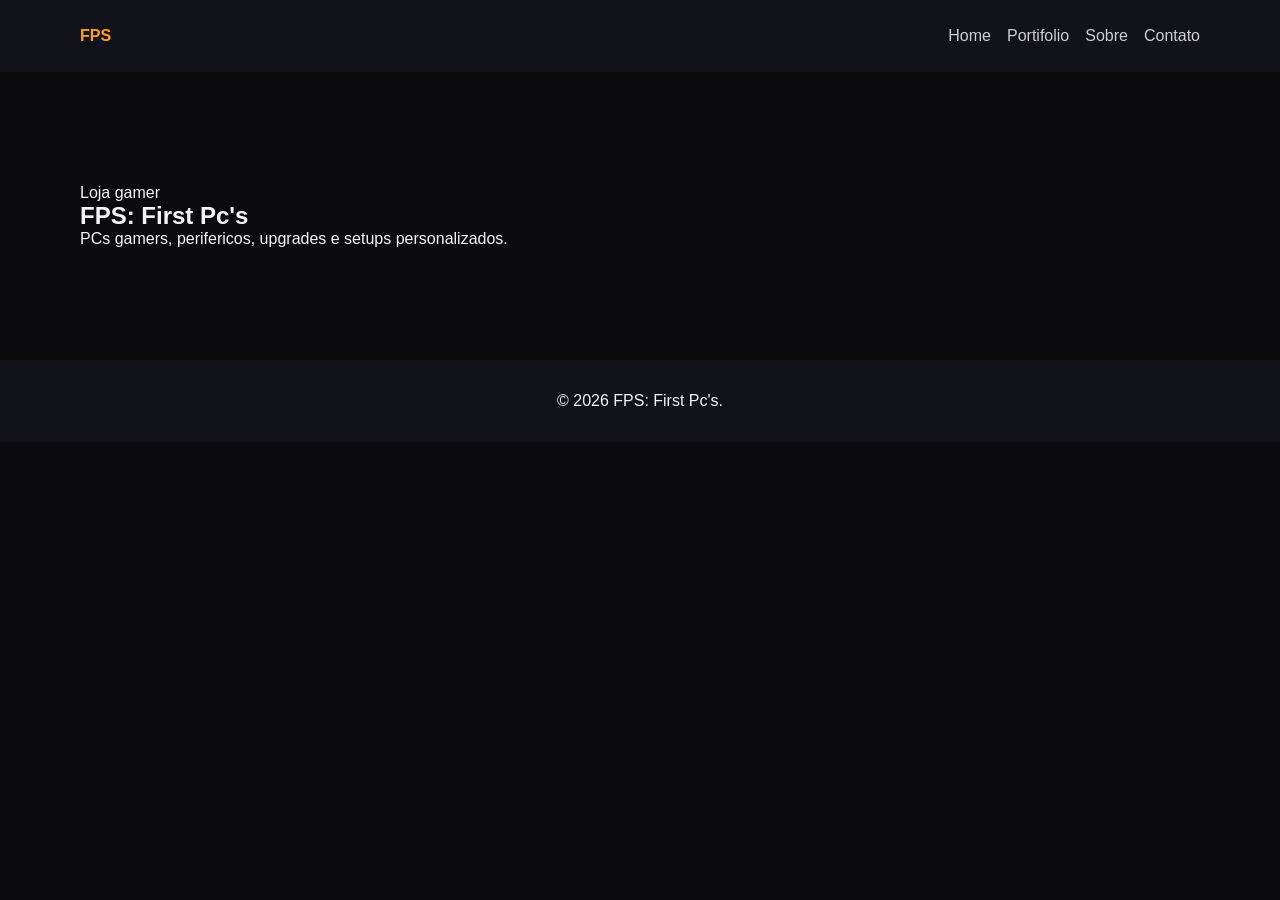
==== index.html @ d42c1d63 "feat: criar estrutura inicial do projeto" ====
<!DOCTYPE html>
<html lang="pt-BR">
<head>
  <meta charset="UTF-8">
  <meta name="viewport" content="width=device-width, initial-scale=1.0">
  <title>FPS: First Pc's | Loja Gamer</title>
  <link rel="stylesheet" href="src/css/estilo.css">
</head>
<body>
  <header class="site-header">
    <nav class="navbar" aria-label="Navegacao principal">
      <a class="brand" href="index.html">FPS</a>
      <button class="menu-toggle" type="button" aria-label="Abrir menu" aria-expanded="false">Menu</button>
      <ul class="nav-links">
        <li><a href="index.html">Home</a></li>
        <li><a href="pages/portifolio.html">Portifolio</a></li>
        <li><a href="pages/sobre.html">Sobre</a></li>
        <li><a href="pages/contato.html">Contato</a></li>
      </ul>
    </nav>
  </header>

  <main>
    <section class="hero">
      <div class="container">
        <p class="eyebrow">Loja gamer</p>
        <h1>FPS: First Pc's</h1>
        <p>PCs gamers, perifericos, upgrades e setups personalizados.</p>
      </div>
    </section>
  </main>

  <footer class="site-footer">
    <p>&copy; <span data-current-year></span> FPS: First Pc's.</p>
  </footer>

  <script src="src/js/script.js"></script>
</body>
</html>
---- src/css/estilo.css ----
:root {
  --color-bg: #0b0b0f;
  --color-panel: #12121a;
  --color-orange: #ff7a00;
  --color-orange-light: #ff9f1c;
  --color-text: #f5f5f5;
  --color-muted: #cfcfcf;
}

* {
  box-sizing: border-box;
  margin: 0;
  padding: 0;
}

body {
  background: var(--color-bg);
  color: var(--color-text);
  font-family: Arial, sans-serif;
}

a {
  color: inherit;
}

.container {
  width: min(1120px, 92%);
  margin: 0 auto;
}

.site-header,
.site-footer {
  background: var(--color-panel);
}

.navbar {
  align-items: center;
  display: flex;
  justify-content: space-between;
  margin: 0 auto;
  min-height: 72px;
  width: min(1120px, 92%);
}

.brand {
  color: var(--color-orange-light);
  font-weight: 800;
  text-decoration: none;
}

.nav-links {
  display: flex;
  gap: 1rem;
  list-style: none;
}

.nav-links a {
  color: var(--color-muted);
  text-decoration: none;
}

.menu-toggle {
  display: none;
}

.hero,
.page-shell {
  padding: 7rem 0;
}

.site-footer {
  padding: 2rem;
  text-align: center;
}
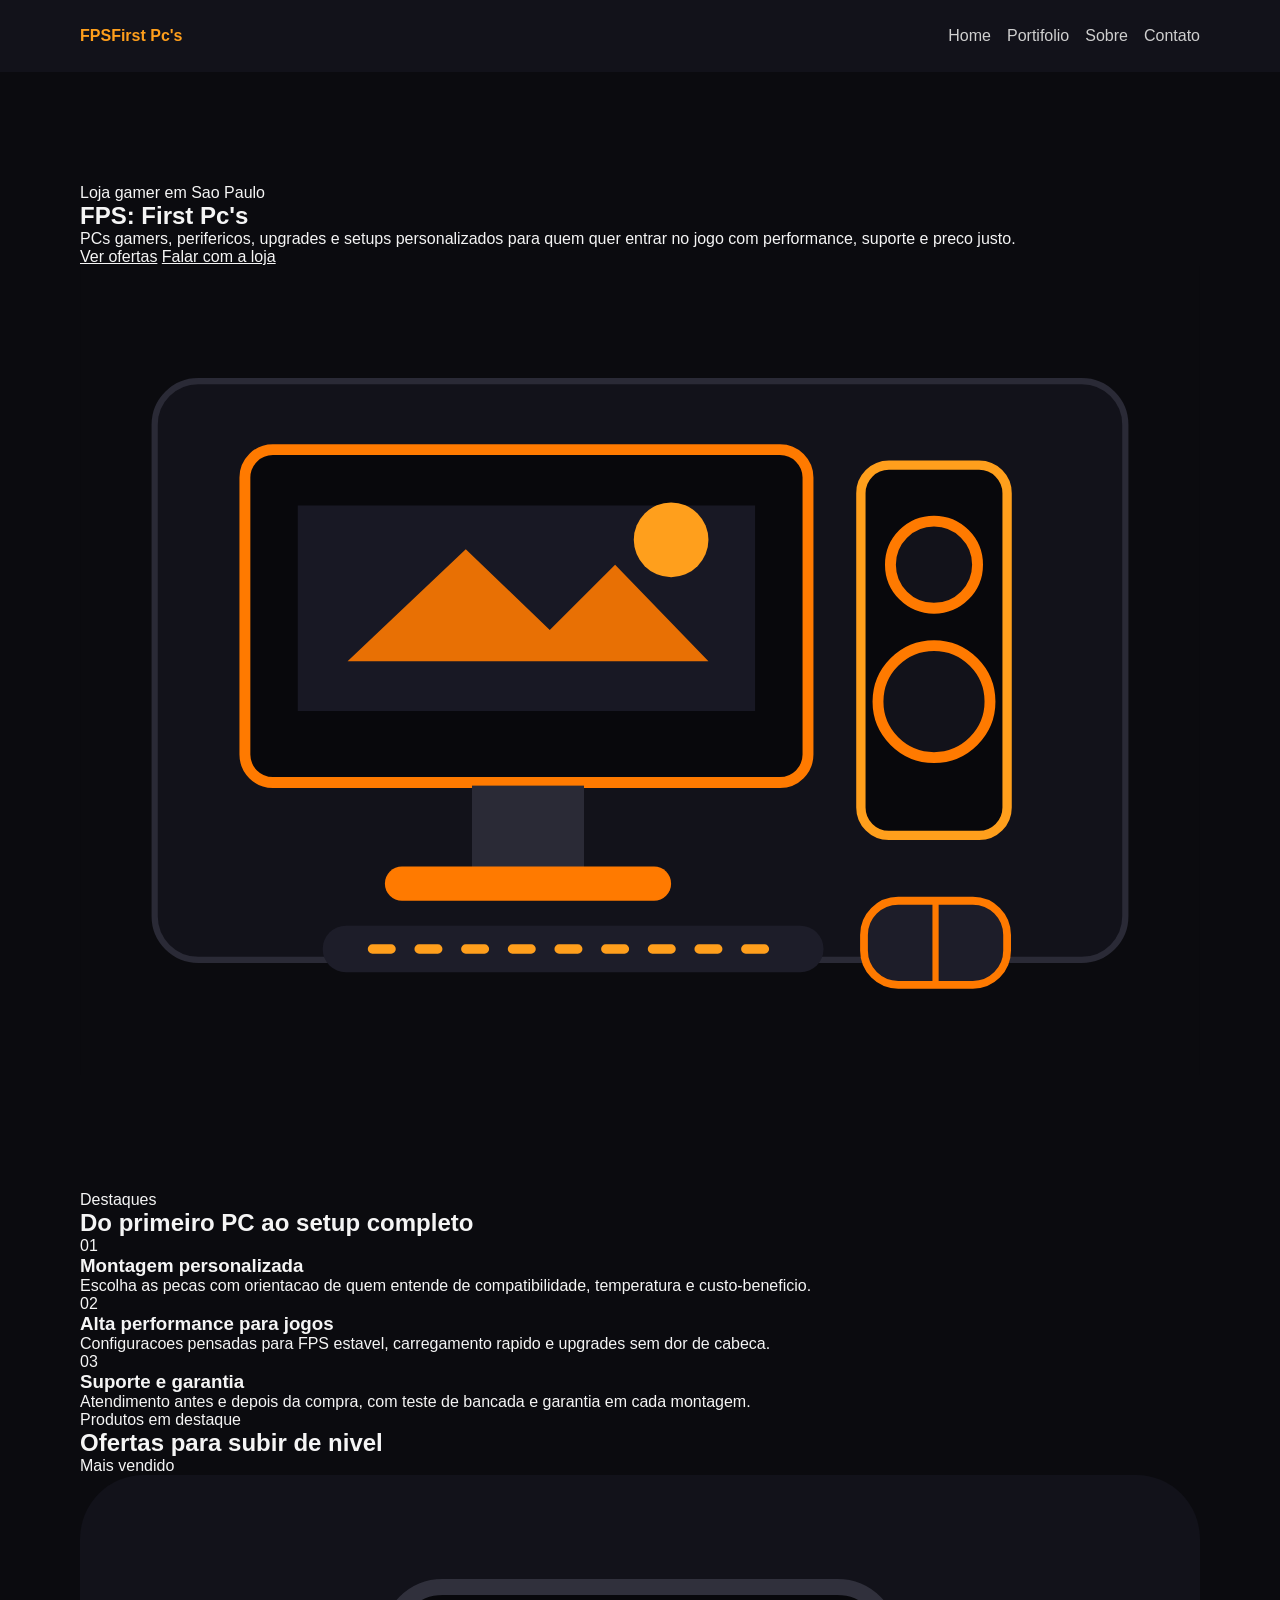
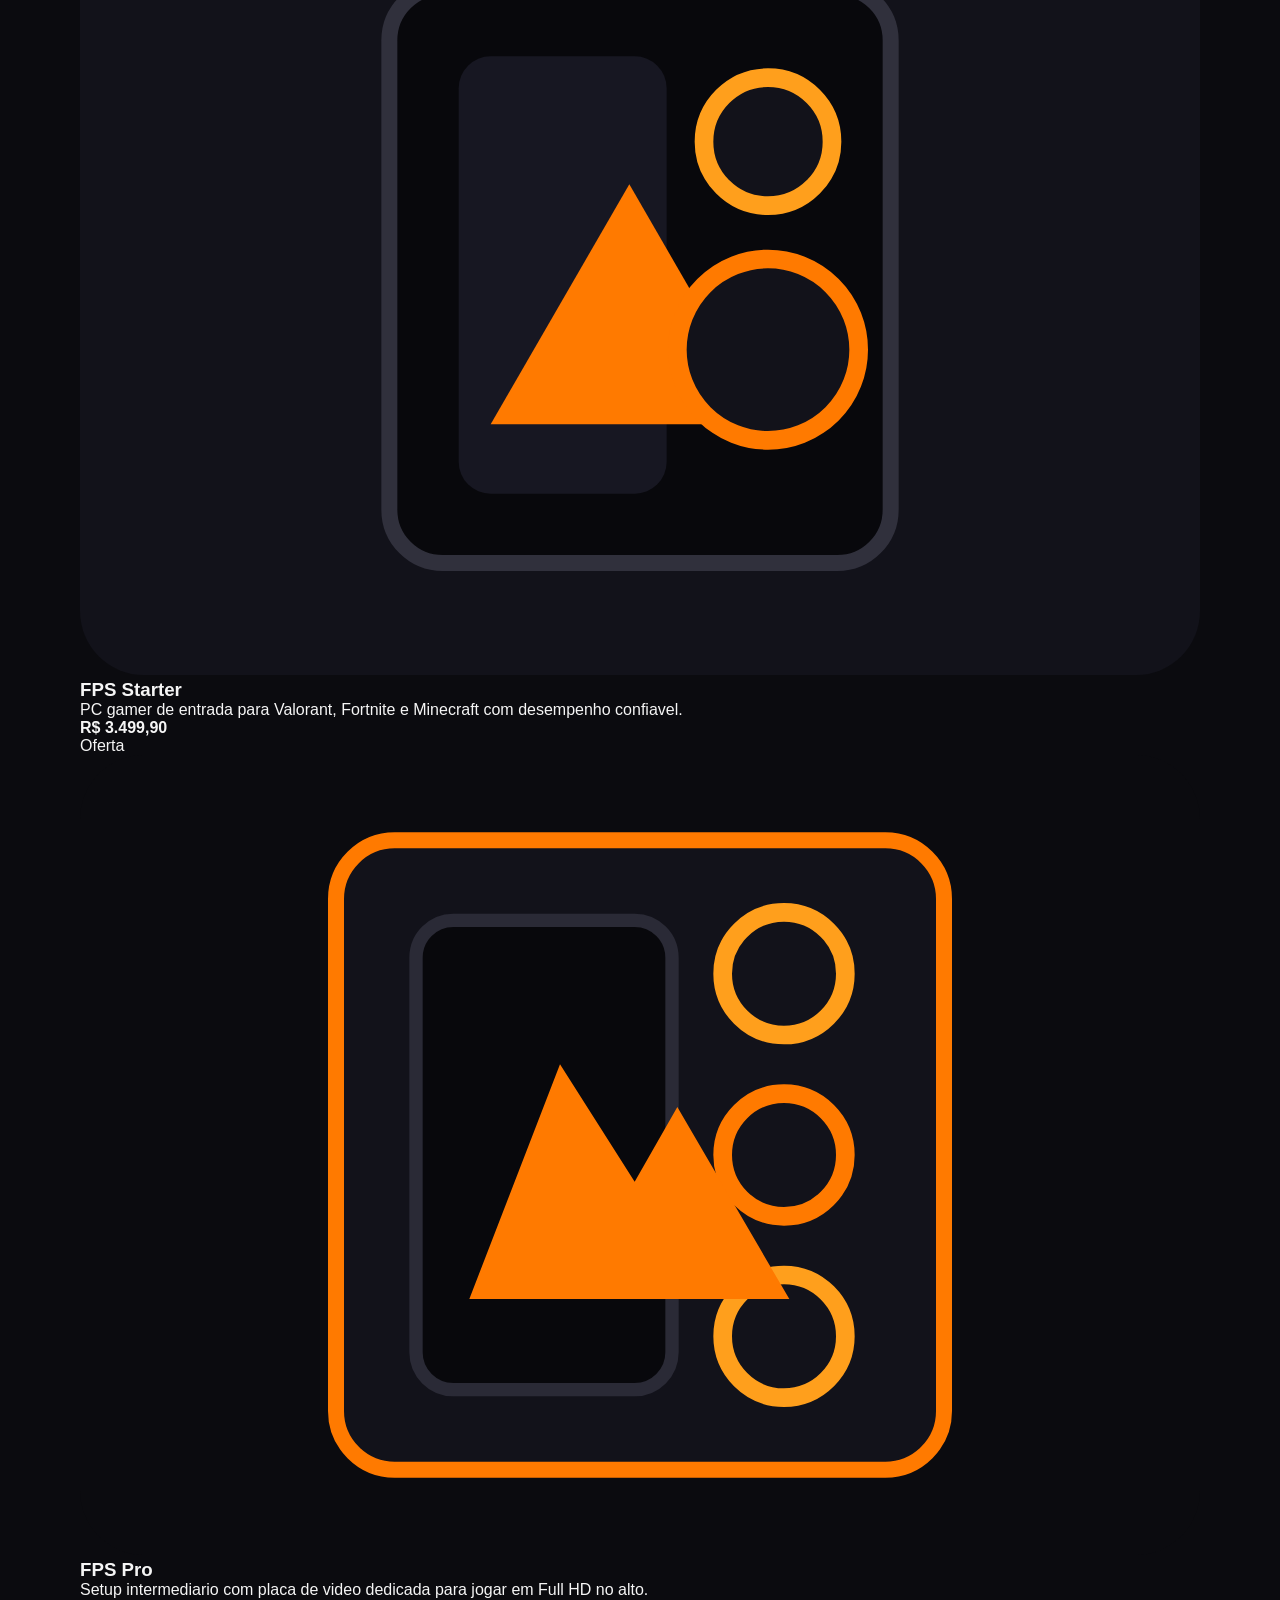
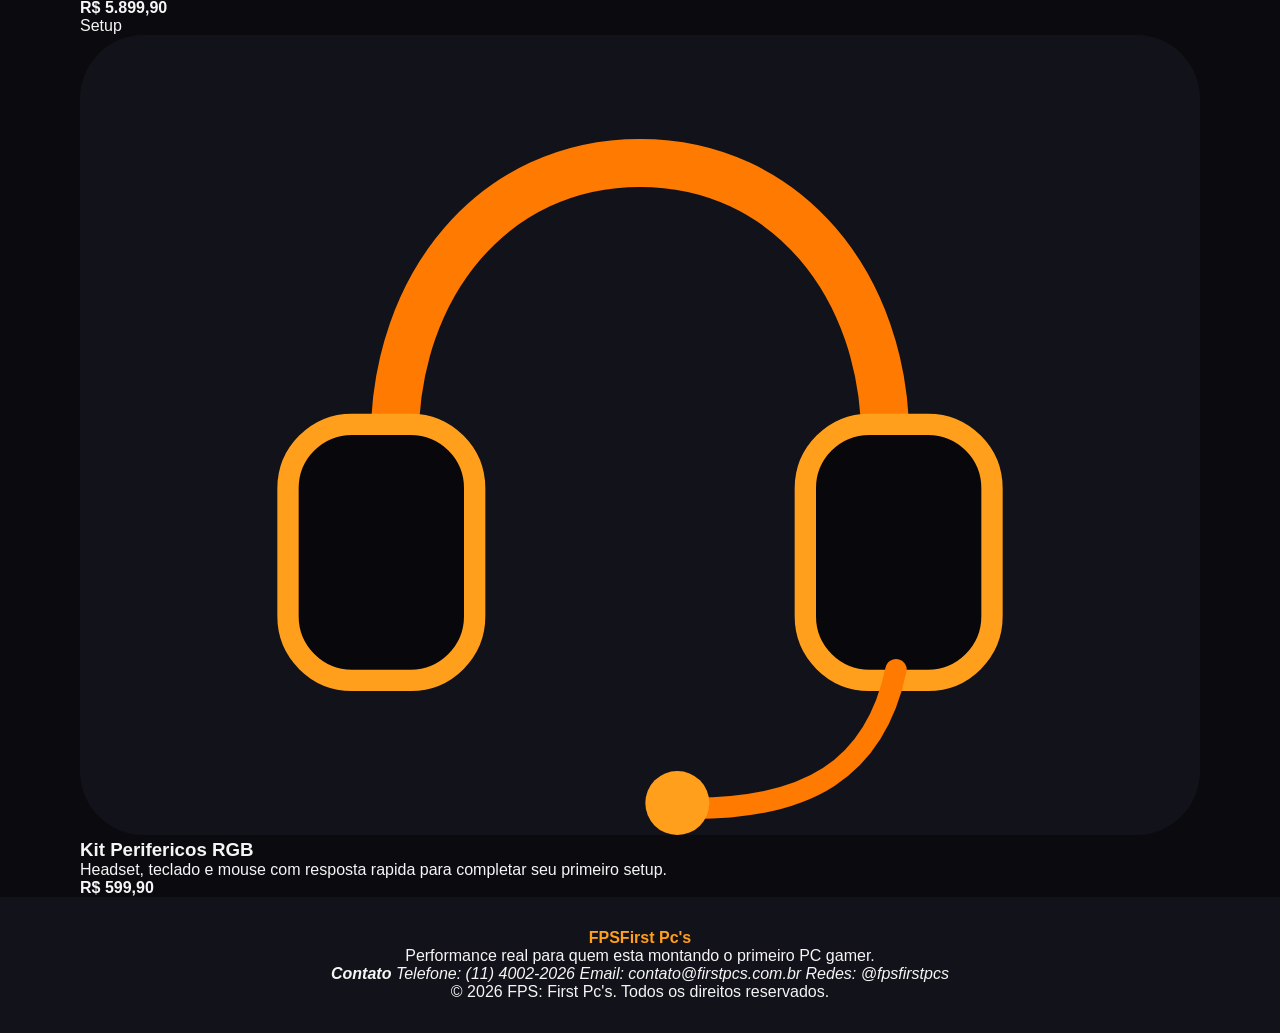
==== commit d8f4701c: "feat: desenvolver página home da loja gamer" ====
--- a/index.html
+++ b/index.html
@@ -9,7 +9,7 @@
 <body>
   <header class="site-header">
     <nav class="navbar" aria-label="Navegacao principal">
-      <a class="brand" href="index.html">FPS</a>
+      <a class="brand" href="index.html">FPS<span>First Pc's</span></a>
       <button class="menu-toggle" type="button" aria-label="Abrir menu" aria-expanded="false">Menu</button>
       <ul class="nav-links">
         <li><a href="index.html">Home</a></li>
@@ -21,17 +21,104 @@
   </header>
 
   <main>
-    <section class="hero">
+    <section class="hero" id="home">
+      <div class="container hero-grid">
+        <div class="hero-content">
+          <p class="eyebrow">Loja gamer em Sao Paulo</p>
+          <h1>FPS: First Pc's</h1>
+          <p class="hero-text">
+            PCs gamers, perifericos, upgrades e setups personalizados para quem quer entrar no jogo com performance, suporte e preco justo.
+          </p>
+          <div class="hero-actions" aria-label="Acoes principais">
+            <a class="btn btn-primary" href="pages/portifolio.html">Ver ofertas</a>
+            <a class="btn btn-secondary" href="pages/contato.html">Falar com a loja</a>
+          </div>
+        </div>
+        <div class="hero-showcase" aria-label="Setup gamer em destaque">
+          <img src="src/assets/img/setup-gamer.svg" alt="Setup gamer com computador, monitor e teclado iluminados">
+        </div>
+      </div>
+    </section>
+
+    <section class="section">
       <div class="container">
-        <p class="eyebrow">Loja gamer</p>
-        <h1>FPS: First Pc's</h1>
-        <p>PCs gamers, perifericos, upgrades e setups personalizados.</p>
+        <div class="section-heading">
+          <p class="eyebrow">Destaques</p>
+          <h2>Do primeiro PC ao setup completo</h2>
+        </div>
+        <div class="benefit-grid">
+          <article class="info-card">
+            <span class="card-icon">01</span>
+            <h3>Montagem personalizada</h3>
+            <p>Escolha as pecas com orientacao de quem entende de compatibilidade, temperatura e custo-beneficio.</p>
+          </article>
+          <article class="info-card">
+            <span class="card-icon">02</span>
+            <h3>Alta performance para jogos</h3>
+            <p>Configuracoes pensadas para FPS estavel, carregamento rapido e upgrades sem dor de cabeca.</p>
+          </article>
+          <article class="info-card">
+            <span class="card-icon">03</span>
+            <h3>Suporte e garantia</h3>
+            <p>Atendimento antes e depois da compra, com teste de bancada e garantia em cada montagem.</p>
+          </article>
+        </div>
+      </div>
+    </section>
+
+    <section class="section section-dark" id="ofertas">
+      <div class="container">
+        <div class="section-heading">
+          <p class="eyebrow">Produtos em destaque</p>
+          <h2>Ofertas para subir de nivel</h2>
+        </div>
+        <div class="product-grid featured-products">
+          <article class="product-card">
+            <span class="tag">Mais vendido</span>
+            <img src="src/assets/img/pc-starter.svg" alt="PC gamer de entrada FPS Starter">
+            <div class="product-body">
+              <h3>FPS Starter</h3>
+              <p>PC gamer de entrada para Valorant, Fortnite e Minecraft com desempenho confiavel.</p>
+              <strong>R$ 3.499,90</strong>
+            </div>
+          </article>
+          <article class="product-card">
+            <span class="tag tag-hot">Oferta</span>
+            <img src="src/assets/img/pc-pro.svg" alt="PC gamer intermediario FPS Pro">
+            <div class="product-body">
+              <h3>FPS Pro</h3>
+              <p>Setup intermediario com placa de video dedicada para jogar em Full HD no alto.</p>
+              <strong>R$ 5.899,90</strong>
+            </div>
+          </article>
+          <article class="product-card">
+            <span class="tag">Setup</span>
+            <img src="src/assets/img/headset-rgb.svg" alt="Headset gamer RGB">
+            <div class="product-body">
+              <h3>Kit Perifericos RGB</h3>
+              <p>Headset, teclado e mouse com resposta rapida para completar seu primeiro setup.</p>
+              <strong>R$ 599,90</strong>
+            </div>
+          </article>
+        </div>
       </div>
     </section>
   </main>
 
   <footer class="site-footer">
-    <p>&copy; <span data-current-year></span> FPS: First Pc's.</p>
+    <div class="container footer-grid">
+      <div>
+        <a class="brand footer-brand" href="index.html">FPS<span>First Pc's</span></a>
+        <p>Performance real para quem esta montando o primeiro PC gamer.</p>
+      </div>
+      <address>
+        <strong>Contato</strong>
+        <span>Telefone: (11) 4002-2026</span>
+        <span>Email: contato@firstpcs.com.br</span>
+        <span>Redes: @fpsfirstpcs</span>
+      </address>
+    </div>
+    <p class="copyright">&copy; <span data-current-year></span> FPS: First Pc's. Todos os direitos reservados.</p>
   </footer>
 
   <script src="src/js/script.js"></script>
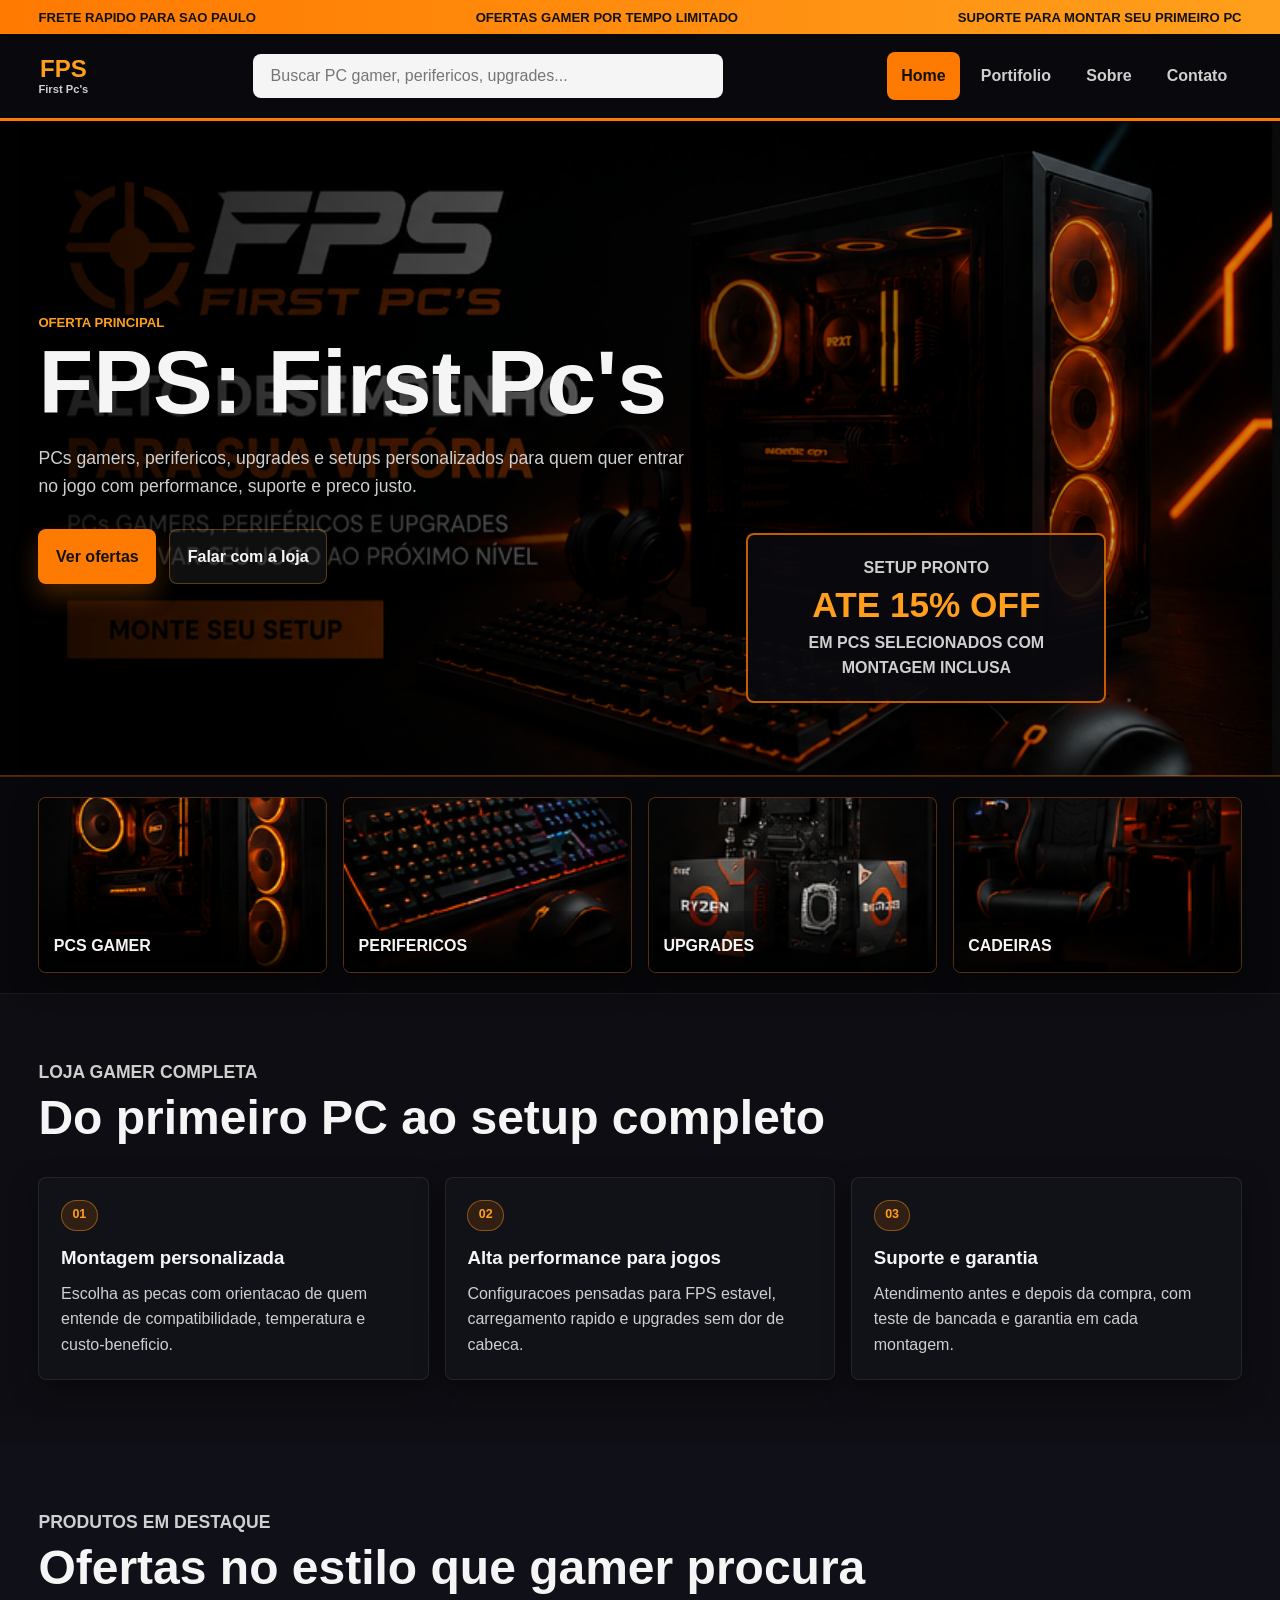
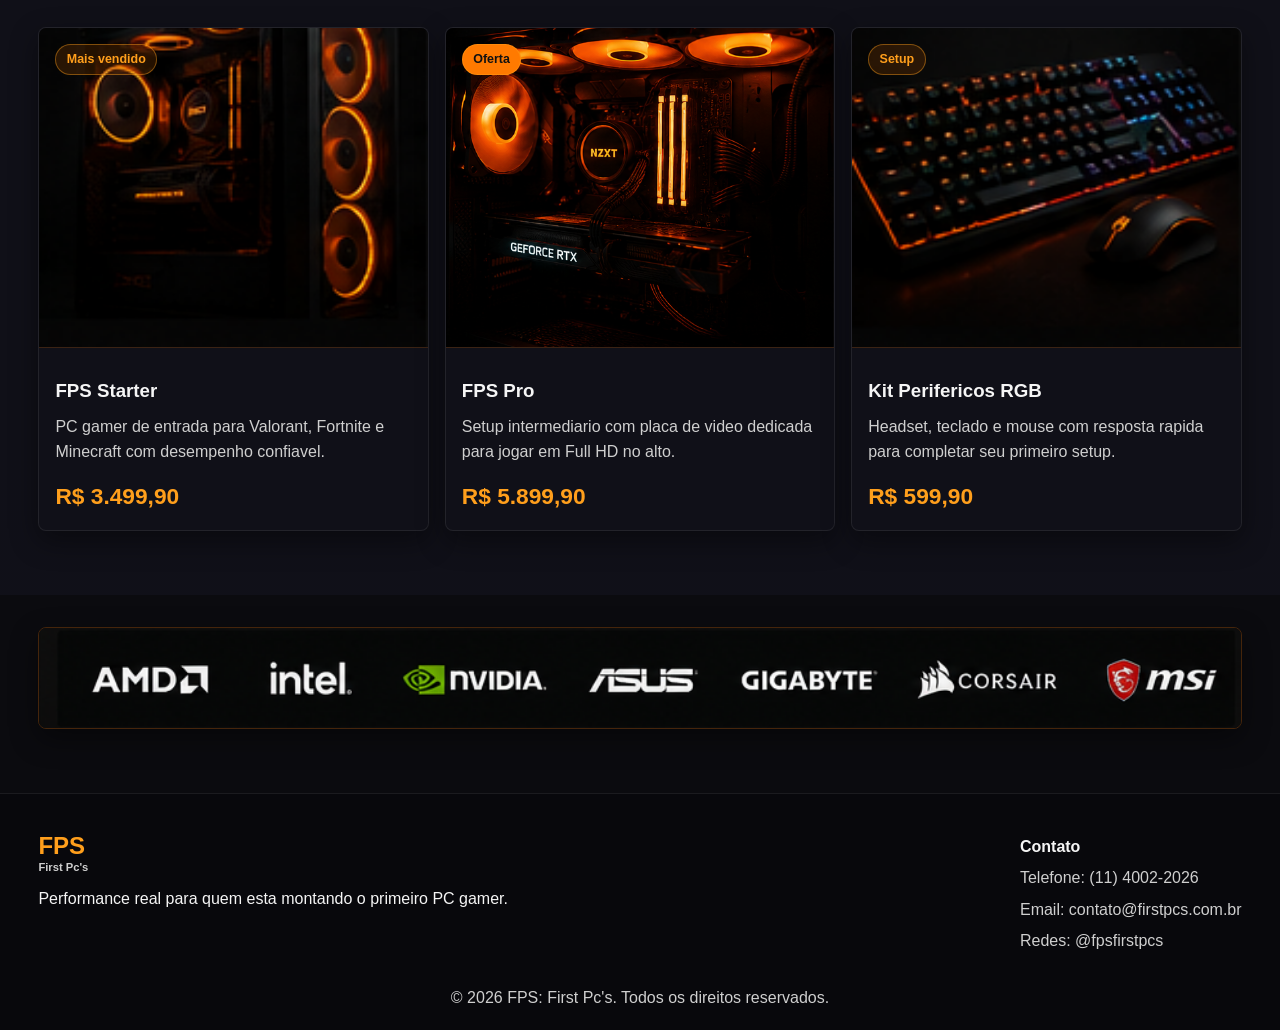
==== commit 87d18131: "style: aproxima visual da loja gamer pichau" ====
--- a/index.html
+++ b/index.html
@@ -8,8 +8,19 @@
 </head>
 <body>
   <header class="site-header">
+    <div class="top-strip">
+      <div class="container top-strip-inner">
+        <span>Frete rapido para Sao Paulo</span>
+        <span>Ofertas gamer por tempo limitado</span>
+        <span>Suporte para montar seu primeiro PC</span>
+      </div>
+    </div>
     <nav class="navbar" aria-label="Navegacao principal">
       <a class="brand" href="index.html">FPS<span>First Pc's</span></a>
+      <form class="search-box" role="search">
+        <label class="sr-only" for="siteSearch">Buscar produtos</label>
+        <input id="siteSearch" type="search" placeholder="Buscar PC gamer, perifericos, upgrades...">
+      </form>
       <button class="menu-toggle" type="button" aria-label="Abrir menu" aria-expanded="false">Menu</button>
       <ul class="nav-links">
         <li><a href="index.html">Home</a></li>
@@ -21,10 +32,10 @@
   </header>
 
   <main>
-    <section class="hero" id="home">
+    <section class="hero commerce-hero" id="home">
       <div class="container hero-grid">
         <div class="hero-content">
-          <p class="eyebrow">Loja gamer em Sao Paulo</p>
+          <p class="eyebrow">Oferta principal</p>
           <h1>FPS: First Pc's</h1>
           <p class="hero-text">
             PCs gamers, perifericos, upgrades e setups personalizados para quem quer entrar no jogo com performance, suporte e preco justo.
@@ -34,16 +45,39 @@
             <a class="btn btn-secondary" href="pages/contato.html">Falar com a loja</a>
           </div>
         </div>
-        <div class="hero-showcase" aria-label="Setup gamer em destaque">
-          <img src="src/assets/img/setup-gamer.svg" alt="Setup gamer com computador, monitor e teclado iluminados">
+        <div class="deal-card" aria-label="Resumo da oferta gamer">
+          <span class="deal-kicker">Setup pronto</span>
+          <strong>ate 15% OFF</strong>
+          <p>em PCs selecionados com montagem inclusa</p>
         </div>
+      </div>
+    </section>
+
+    <section class="category-band">
+      <div class="container category-grid">
+        <article class="category-tile">
+          <img src="src/assets/img/05_card_pc_gamer.png" alt="PC gamer em promocao">
+          <span>PCs Gamer</span>
+        </article>
+        <article class="category-tile">
+          <img src="src/assets/img/06_card_perifericos.png" alt="Perifericos gamer">
+          <span>Perifericos</span>
+        </article>
+        <article class="category-tile">
+          <img src="src/assets/img/07_card_upgrades.png" alt="Upgrade de pecas gamer">
+          <span>Upgrades</span>
+        </article>
+        <article class="category-tile">
+          <img src="src/assets/img/08_card_cadeiras.png" alt="Cadeiras gamer">
+          <span>Cadeiras</span>
+        </article>
       </div>
     </section>
 
     <section class="section">
       <div class="container">
         <div class="section-heading">
-          <p class="eyebrow">Destaques</p>
+          <p class="eyebrow">Loja gamer completa</p>
           <h2>Do primeiro PC ao setup completo</h2>
         </div>
         <div class="benefit-grid">
@@ -70,12 +104,12 @@
       <div class="container">
         <div class="section-heading">
           <p class="eyebrow">Produtos em destaque</p>
-          <h2>Ofertas para subir de nivel</h2>
+          <h2>Ofertas no estilo que gamer procura</h2>
         </div>
         <div class="product-grid featured-products">
           <article class="product-card">
             <span class="tag">Mais vendido</span>
-            <img src="src/assets/img/pc-starter.svg" alt="PC gamer de entrada FPS Starter">
+            <img src="src/assets/img/05_card_pc_gamer.png" alt="PC gamer de entrada FPS Starter">
             <div class="product-body">
               <h3>FPS Starter</h3>
               <p>PC gamer de entrada para Valorant, Fortnite e Minecraft com desempenho confiavel.</p>
@@ -84,7 +118,7 @@
           </article>
           <article class="product-card">
             <span class="tag tag-hot">Oferta</span>
-            <img src="src/assets/img/pc-pro.svg" alt="PC gamer intermediario FPS Pro">
+            <img src="src/assets/img/10_closeup_pc_rtx.png" alt="PC gamer intermediario FPS Pro">
             <div class="product-body">
               <h3>FPS Pro</h3>
               <p>Setup intermediario com placa de video dedicada para jogar em Full HD no alto.</p>
@@ -93,7 +127,7 @@
           </article>
           <article class="product-card">
             <span class="tag">Setup</span>
-            <img src="src/assets/img/headset-rgb.svg" alt="Headset gamer RGB">
+            <img src="src/assets/img/06_card_perifericos.png" alt="Kit de perifericos RGB">
             <div class="product-body">
               <h3>Kit Perifericos RGB</h3>
               <p>Headset, teclado e mouse com resposta rapida para completar seu primeiro setup.</p>
@@ -101,6 +135,12 @@
             </div>
           </article>
         </div>
+      </div>
+    </section>
+
+    <section class="brand-strip-section">
+      <div class="container">
+        <img src="src/assets/img/11_barra_marcas.png" alt="Marcas gamer parceiras da FPS First Pc's">
       </div>
     </section>
   </main>
--- a/src/css/estilo.css
+++ b/src/css/estilo.css
@@ -1,10 +1,19 @@
 :root {
   --color-bg: #0b0b0f;
   --color-panel: #12121a;
+  --color-panel-soft: #181823;
+  --color-line: #2a2a36;
   --color-orange: #ff7a00;
   --color-orange-light: #ff9f1c;
   --color-text: #f5f5f5;
   --color-muted: #cfcfcf;
+  --color-danger: #ff4d4d;
+  --color-success: #41d37e;
+  --shadow-card: 0 18px 42px rgba(0, 0, 0, .34);
+  --shadow-store: 0 10px 28px rgba(0, 0, 0, .42);
+  --radius: 8px;
+  --radius-large: 18px;
+  --transition: 180ms ease;
 }
 
 * {
@@ -13,62 +22,742 @@
   padding: 0;
 }
 
+html {
+  scroll-behavior: smooth;
+}
+
 body {
-  background: var(--color-bg);
+  background:
+    radial-gradient(circle at 85% 15%, rgba(255, 122, 0, .12), transparent 28rem),
+    linear-gradient(180deg, #0b0b0f 0%, #101018 100%);
   color: var(--color-text);
-  font-family: Arial, sans-serif;
+  font-family: Arial, Helvetica, sans-serif;
+  line-height: 1.6;
+  min-height: 100vh;
+}
+
+img {
+  display: block;
+  max-width: 100%;
 }
 
 a {
   color: inherit;
 }
 
+button,
+input,
+textarea,
+select {
+  font: inherit;
+}
+
 .container {
-  width: min(1120px, 92%);
   margin: 0 auto;
-}
-
-.site-header,
-.site-footer {
-  background: var(--color-panel);
+  width: min(1240px, 94%);
+}
+
+.site-header {
+  background: #09090d;
+  border-bottom: 3px solid var(--color-orange);
+  position: sticky;
+  top: 0;
+  z-index: 20;
+}
+
+.top-strip {
+  background: linear-gradient(90deg, #ff7a00, #ff9f1c);
+  color: #111;
+  font-size: .82rem;
+  font-weight: 900;
+  text-transform: uppercase;
+}
+
+.top-strip-inner {
+  align-items: center;
+  display: flex;
+  gap: 1rem;
+  justify-content: space-between;
+  min-height: 34px;
 }
 
 .navbar {
   align-items: center;
   display: flex;
+  gap: 1rem;
   justify-content: space-between;
   margin: 0 auto;
-  min-height: 72px;
-  width: min(1120px, 92%);
+  min-height: 84px;
+  width: min(1240px, 94%);
 }
 
 .brand {
+  align-items: center;
   color: var(--color-orange-light);
+  display: inline-flex;
+  flex-direction: column;
+  font-size: 1.5rem;
+  font-weight: 900;
+  line-height: 1;
+  text-decoration: none;
+  text-transform: uppercase;
+}
+
+.brand span {
+  color: var(--color-muted);
+  font-size: .7rem;
+  font-weight: 700;
+  letter-spacing: 0;
+  margin-top: .22rem;
+  text-transform: none;
+}
+
+.search-box {
+  flex: 1;
+  max-width: 470px;
+}
+
+.search-box input {
+  background: #f5f5f5;
+  border: 2px solid transparent;
+  border-radius: var(--radius);
+  color: #111;
+  min-height: 44px;
+  outline: none;
+  padding: 0 1rem;
+  width: 100%;
+}
+
+.search-box input:focus {
+  border-color: var(--color-orange-light);
+  box-shadow: 0 0 0 3px rgba(255, 122, 0, .24);
+}
+
+.sr-only {
+  clip: rect(0, 0, 0, 0);
+  height: 1px;
+  overflow: hidden;
+  position: absolute;
+  white-space: nowrap;
+  width: 1px;
+}
+
+.nav-links {
+  align-items: center;
+  display: flex;
+  gap: .4rem;
+  list-style: none;
+}
+
+.nav-links a {
+  border-radius: var(--radius);
+  color: var(--color-muted);
+  display: inline-flex;
+  font-weight: 700;
+  padding: .7rem .9rem;
+  text-decoration: none;
+  transition: background var(--transition), color var(--transition);
+}
+
+.nav-links a:hover,
+.nav-links a.active {
+  background: var(--color-orange);
+  color: #111;
+}
+
+.menu-toggle {
+  background: transparent;
+  border: 1px solid rgba(255, 159, 28, .45);
+  border-radius: var(--radius);
+  color: var(--color-text);
+  cursor: pointer;
+  display: none;
+  font-weight: 700;
+  padding: .65rem .9rem;
+}
+
+.hero {
+  min-height: 620px;
+  padding: 4.5rem 0;
+}
+
+.commerce-hero {
+  background:
+    linear-gradient(90deg, rgba(0, 0, 0, .9) 0%, rgba(0, 0, 0, .68) 42%, rgba(0, 0, 0, .12) 100%),
+    url("../assets/img/01_hero_banner_fps_first_pcs.png") center / cover no-repeat;
+  border-bottom: 1px solid rgba(255, 122, 0, .35);
+}
+
+.hero-grid {
+  align-items: center;
+  display: grid;
+  gap: 3rem;
+  grid-template-columns: minmax(0, 660px) minmax(260px, 360px);
+  min-height: 510px;
+}
+
+.hero-content h1,
+.page-hero h1 {
+  font-size: clamp(2.4rem, 7vw, 5.8rem);
+  line-height: .94;
+  margin: .45rem 0 1.2rem;
+  max-width: 820px;
+}
+
+.hero-text,
+.page-hero p,
+.section-heading p {
+  color: var(--color-muted);
+  font-size: 1.1rem;
+  max-width: 680px;
+}
+
+.hero-actions,
+.filter-actions {
+  display: flex;
+  flex-wrap: wrap;
+  gap: .8rem;
+  margin-top: 1.8rem;
+}
+
+.deal-card {
+  align-self: end;
+  background: rgba(11, 11, 15, .88);
+  border: 2px solid rgba(255, 122, 0, .75);
+  border-radius: var(--radius);
+  box-shadow: var(--shadow-store);
+  margin-left: auto;
+  padding: 1.25rem;
+  text-align: center;
+}
+
+.deal-card strong {
+  color: var(--color-orange-light);
+  display: block;
+  font-size: 2.2rem;
+  line-height: 1;
+  margin: .45rem 0;
+  text-transform: uppercase;
+}
+
+.deal-card p,
+.deal-kicker {
+  color: var(--color-muted);
   font-weight: 800;
+  text-transform: uppercase;
+}
+
+.eyebrow {
+  color: var(--color-orange-light);
+  font-size: .82rem;
+  font-weight: 900;
+  text-transform: uppercase;
+}
+
+.btn,
+.filter-btn,
+.product-card button,
+.contact-form button {
+  align-items: center;
+  border: 0;
+  border-radius: var(--radius);
+  cursor: pointer;
+  display: inline-flex;
+  font-weight: 800;
+  justify-content: center;
+  min-height: 46px;
+  padding: .85rem 1.1rem;
   text-decoration: none;
-}
-
-.nav-links {
-  display: flex;
+  transition: transform var(--transition), box-shadow var(--transition), background var(--transition);
+}
+
+.btn:hover,
+.filter-btn:hover,
+.product-card button:hover,
+.contact-form button:hover {
+  transform: translateY(-2px);
+}
+
+.btn-primary,
+.contact-form button {
+  background: var(--color-orange);
+  box-shadow: 0 12px 24px rgba(255, 122, 0, .25);
+  color: #111;
+}
+
+.btn-secondary,
+.filter-btn {
+  background: rgba(255, 255, 255, .06);
+  border: 1px solid rgba(255, 159, 28, .32);
+  color: var(--color-text);
+}
+
+.section,
+.page-shell {
+  padding: 4rem 0;
+}
+
+.section-dark {
+  background: rgba(18, 18, 26, .66);
+}
+
+.page-hero {
+  background:
+    linear-gradient(90deg, rgba(11, 11, 15, .92), rgba(11, 11, 15, .62)),
+    url("../assets/img/10_closeup_pc_rtx.png") center / cover no-repeat;
+  border-bottom: 1px solid rgba(255, 255, 255, .07);
+  padding: 5rem 0 4rem;
+}
+
+.page-hero-store {
+  background:
+    linear-gradient(90deg, rgba(11, 11, 15, .92), rgba(11, 11, 15, .56)),
+    url("../assets/img/02_setup_gamer_fps.png") center / cover no-repeat;
+}
+
+.category-band {
+  background: #08080c;
+  border-bottom: 1px solid rgba(255, 255, 255, .08);
+  border-top: 1px solid rgba(255, 122, 0, .25);
+  padding: 1.25rem 0;
+}
+
+.category-grid {
+  display: grid;
   gap: 1rem;
+  grid-template-columns: repeat(4, minmax(0, 1fr));
+}
+
+.category-tile {
+  background: var(--color-panel);
+  border: 1px solid rgba(255, 122, 0, .28);
+  border-radius: var(--radius);
+  box-shadow: var(--shadow-store);
+  overflow: hidden;
+  position: relative;
+  transition: transform var(--transition), border var(--transition);
+}
+
+.category-tile:hover {
+  border-color: var(--color-orange-light);
+  transform: translateY(-3px);
+}
+
+.category-tile img {
+  aspect-ratio: 1.65;
+  object-fit: cover;
+  width: 100%;
+}
+
+.category-tile span {
+  background: linear-gradient(0deg, rgba(0, 0, 0, .9), rgba(0, 0, 0, .2));
+  bottom: 0;
+  color: var(--color-text);
+  font-weight: 900;
+  left: 0;
+  padding: 1.4rem .9rem .8rem;
+  position: absolute;
+  right: 0;
+  text-transform: uppercase;
+}
+
+.section-heading {
+  margin-bottom: 2rem;
+}
+
+.section-heading h2,
+.content-block h2 {
+  font-size: clamp(1.8rem, 4vw, 3rem);
+  line-height: 1.1;
+  margin-top: .4rem;
+}
+
+.benefit-grid,
+.product-grid,
+.about-grid,
+.contact-grid {
+  display: grid;
+  gap: 1rem;
+}
+
+.benefit-grid,
+.product-grid {
+  grid-template-columns: repeat(3, minmax(0, 1fr));
+}
+
+.about-grid,
+.contact-grid {
+  grid-template-columns: repeat(2, minmax(0, 1fr));
+}
+
+.info-card,
+.product-card,
+.contact-card,
+.value-card,
+.content-block {
+  background: rgba(18, 18, 26, .96);
+  border: 1px solid rgba(255, 255, 255, .08);
+  border-radius: var(--radius);
+  box-shadow: var(--shadow-store);
+}
+
+.info-card,
+.contact-card,
+.value-card,
+.content-block {
+  padding: 1.35rem;
+}
+
+.info-card,
+.product-card {
+  transition: border var(--transition), transform var(--transition);
+}
+
+.info-card:hover,
+.product-card:hover {
+  border-color: rgba(255, 159, 28, .75);
+  transform: translateY(-5px);
+}
+
+.card-icon,
+.tag {
+  background: rgba(255, 122, 0, .14);
+  border: 1px solid rgba(255, 159, 28, .42);
+  border-radius: 999px;
+  color: var(--color-orange-light);
+  display: inline-flex;
+  font-size: .78rem;
+  font-weight: 900;
+  padding: .28rem .65rem;
+}
+
+.info-card h3,
+.product-card h3,
+.value-card h3,
+.contact-card h3 {
+  margin: .8rem 0 .45rem;
+}
+
+.info-card p,
+.product-card p,
+.value-card p,
+.contact-card p,
+.content-block p,
+.content-block li {
+  color: var(--color-muted);
+}
+
+.clean-list {
+  display: grid;
+  gap: .8rem;
   list-style: none;
-}
-
-.nav-links a {
+  margin-top: 1rem;
+}
+
+.clean-list strong {
+  color: var(--color-orange-light);
+}
+
+.product-card {
+  background: #101018;
+  overflow: hidden;
+  position: relative;
+}
+
+.product-card[hidden] {
+  display: none;
+}
+
+.product-card img {
+  aspect-ratio: 1.22;
+  background: #050508;
+  object-fit: cover;
+  width: 100%;
+}
+
+.product-card .tag {
+  left: 1rem;
+  position: absolute;
+  top: 1rem;
+  z-index: 1;
+}
+
+.tag-hot {
+  background: var(--color-orange);
+  color: #111;
+}
+
+.product-body {
+  border-top: 1px solid rgba(255, 122, 0, .18);
+  padding: 1rem;
+}
+
+.product-body strong {
+  color: var(--color-orange-light);
+  display: block;
+  font-size: 1.42rem;
+  margin-top: .8rem;
+}
+
+.product-card button {
+  background: var(--color-orange);
+  color: #111;
+  margin-top: 1rem;
+  width: 100%;
+}
+
+.brand-strip-section {
+  background: #0b0b0f;
+  padding: 2rem 0 4rem;
+}
+
+.brand-strip-section img {
+  border: 1px solid rgba(255, 122, 0, .24);
+  border-radius: var(--radius);
+  box-shadow: var(--shadow-store);
+  width: 100%;
+}
+
+.story-image,
+.contact-card-visual img {
+  background: var(--color-panel);
+  border: 1px solid rgba(255, 122, 0, .28);
+  border-radius: var(--radius);
+  box-shadow: var(--shadow-store);
+  overflow: hidden;
+}
+
+.story-image img,
+.contact-card-visual img {
+  aspect-ratio: 1.6;
+  object-fit: cover;
+  width: 100%;
+}
+
+.contact-card-visual img {
+  margin-bottom: 1.1rem;
+}
+
+.table-wrap {
+  border: 1px solid rgba(255, 255, 255, .08);
+  border-radius: var(--radius);
+  overflow-x: auto;
+}
+
+table {
+  background: rgba(18, 18, 26, .88);
+  border-collapse: collapse;
+  min-width: 720px;
+  width: 100%;
+}
+
+th,
+td {
+  border-bottom: 1px solid rgba(255, 255, 255, .08);
+  padding: 1rem;
+  text-align: left;
+}
+
+th {
+  color: var(--color-orange-light);
+  font-size: .85rem;
+  text-transform: uppercase;
+}
+
+td {
   color: var(--color-muted);
-  text-decoration: none;
-}
-
-.menu-toggle {
-  display: none;
-}
-
-.hero,
-.page-shell {
-  padding: 7rem 0;
+}
+
+.contact-form {
+  display: grid;
+  gap: 1rem;
+}
+
+.support-box {
+  background: rgba(255, 122, 0, .1);
+  border: 1px solid rgba(255, 159, 28, .24);
+  border-radius: var(--radius);
+  margin-top: 1.4rem;
+  padding: 1rem;
+}
+
+.support-box h3 {
+  margin-bottom: .35rem;
+}
+
+.field-group {
+  display: grid;
+  gap: .35rem;
+}
+
+.field-group label {
+  color: var(--color-text);
+  font-weight: 800;
+}
+
+.field-group input,
+.field-group textarea {
+  background: #0f0f16;
+  border: 1px solid rgba(255, 255, 255, .12);
+  border-radius: var(--radius);
+  color: var(--color-text);
+  outline: none;
+  padding: .9rem 1rem;
+  transition: border var(--transition), box-shadow var(--transition);
+}
+
+.field-group input:focus,
+.field-group textarea:focus {
+  border-color: var(--color-orange-light);
+  box-shadow: 0 0 0 3px rgba(255, 122, 0, .16);
+}
+
+.form-feedback {
+  border-radius: var(--radius);
+  font-weight: 800;
+  min-height: 1.5rem;
+}
+
+.form-feedback.error {
+  color: var(--color-danger);
+}
+
+.form-feedback.success {
+  color: var(--color-success);
 }
 
 .site-footer {
-  padding: 2rem;
+  background: #08080c;
+  border-top: 1px solid rgba(255, 255, 255, .08);
+  padding: 2.5rem 0 1.2rem;
+}
+
+.footer-grid {
+  align-items: start;
+  display: grid;
+  gap: 1.5rem;
+  grid-template-columns: 1fr auto;
+}
+
+.footer-brand {
+  align-items: flex-start;
+  margin-bottom: .8rem;
+}
+
+address {
+  color: var(--color-muted);
+  display: grid;
+  font-style: normal;
+  gap: .35rem;
+}
+
+address strong {
+  color: var(--color-text);
+}
+
+.copyright {
+  color: var(--color-muted);
+  margin-top: 2rem;
   text-align: center;
 }
+
+@media (max-width: 860px) {
+  .menu-toggle {
+    display: inline-flex;
+  }
+
+  .nav-links {
+    background: rgba(18, 18, 26, .98);
+    border: 1px solid rgba(255, 255, 255, .08);
+    border-radius: var(--radius);
+    display: none;
+    flex-direction: column;
+    left: 4%;
+    padding: .6rem;
+    position: absolute;
+    right: 4%;
+    top: 118px;
+  }
+
+  .nav-links.is-open {
+    display: flex;
+  }
+
+  .nav-links a {
+    justify-content: center;
+    width: 100%;
+  }
+
+  .hero-grid,
+  .about-grid,
+  .contact-grid,
+  .footer-grid {
+    grid-template-columns: 1fr;
+  }
+
+  .hero {
+    min-height: auto;
+  }
+
+  .search-box {
+    order: 3;
+    max-width: none;
+    width: 100%;
+  }
+
+  .navbar {
+    flex-wrap: wrap;
+    padding: .8rem 0;
+  }
+
+  .top-strip-inner {
+    justify-content: center;
+  }
+
+  .top-strip-inner span:nth-child(n+2) {
+    display: none;
+  }
+
+  .benefit-grid,
+  .product-grid {
+    grid-template-columns: repeat(2, minmax(0, 1fr));
+  }
+
+  .category-grid {
+    grid-template-columns: repeat(2, minmax(0, 1fr));
+  }
+}
+
+@media (max-width: 620px) {
+  .benefit-grid,
+  .product-grid,
+  .category-grid {
+    grid-template-columns: 1fr;
+  }
+
+  .hero,
+  .section,
+  .page-shell,
+  .page-hero {
+    padding: 3.2rem 0;
+  }
+
+  .commerce-hero {
+    background-position: 64% center;
+  }
+
+  .deal-card {
+    margin-left: 0;
+    text-align: left;
+  }
+
+  .btn,
+  .filter-btn {
+    width: 100%;
+  }
+
+  .product-card button,
+  .contact-form button {
+    width: 100%;
+  }
+}
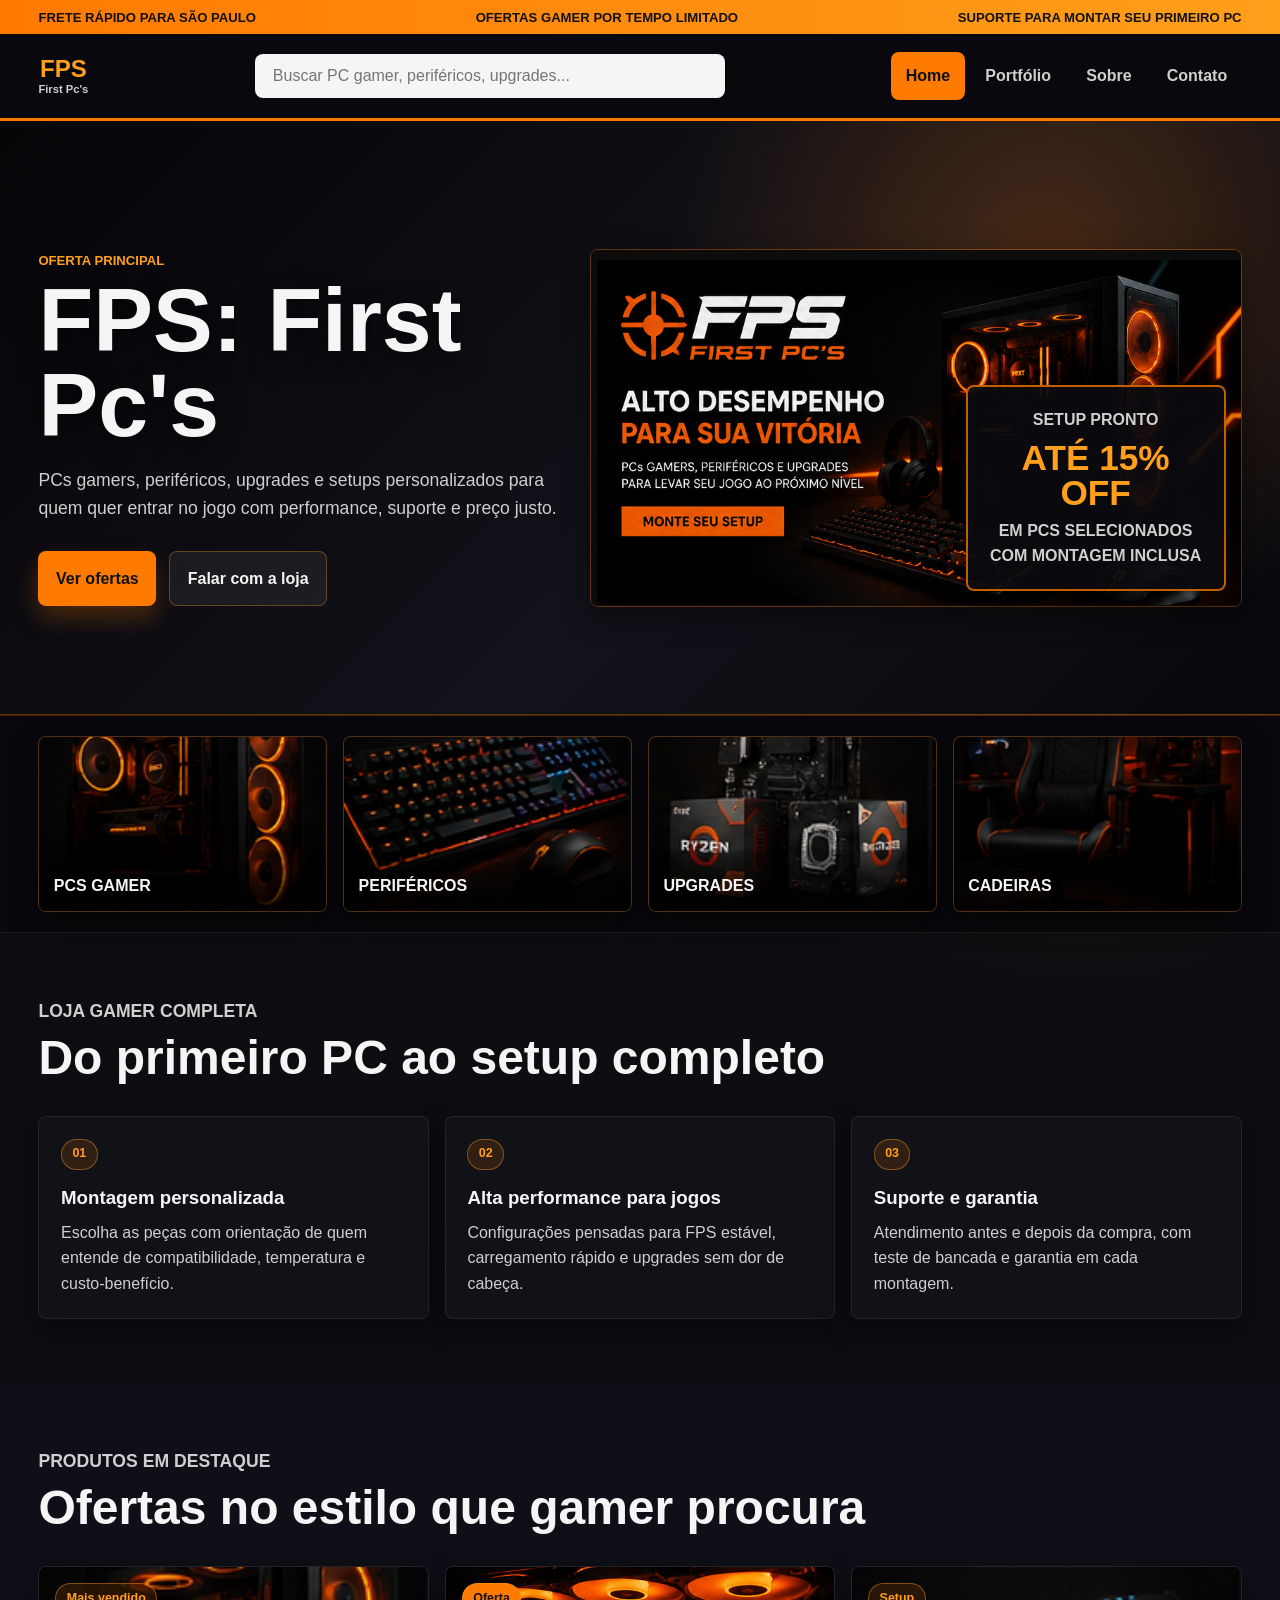
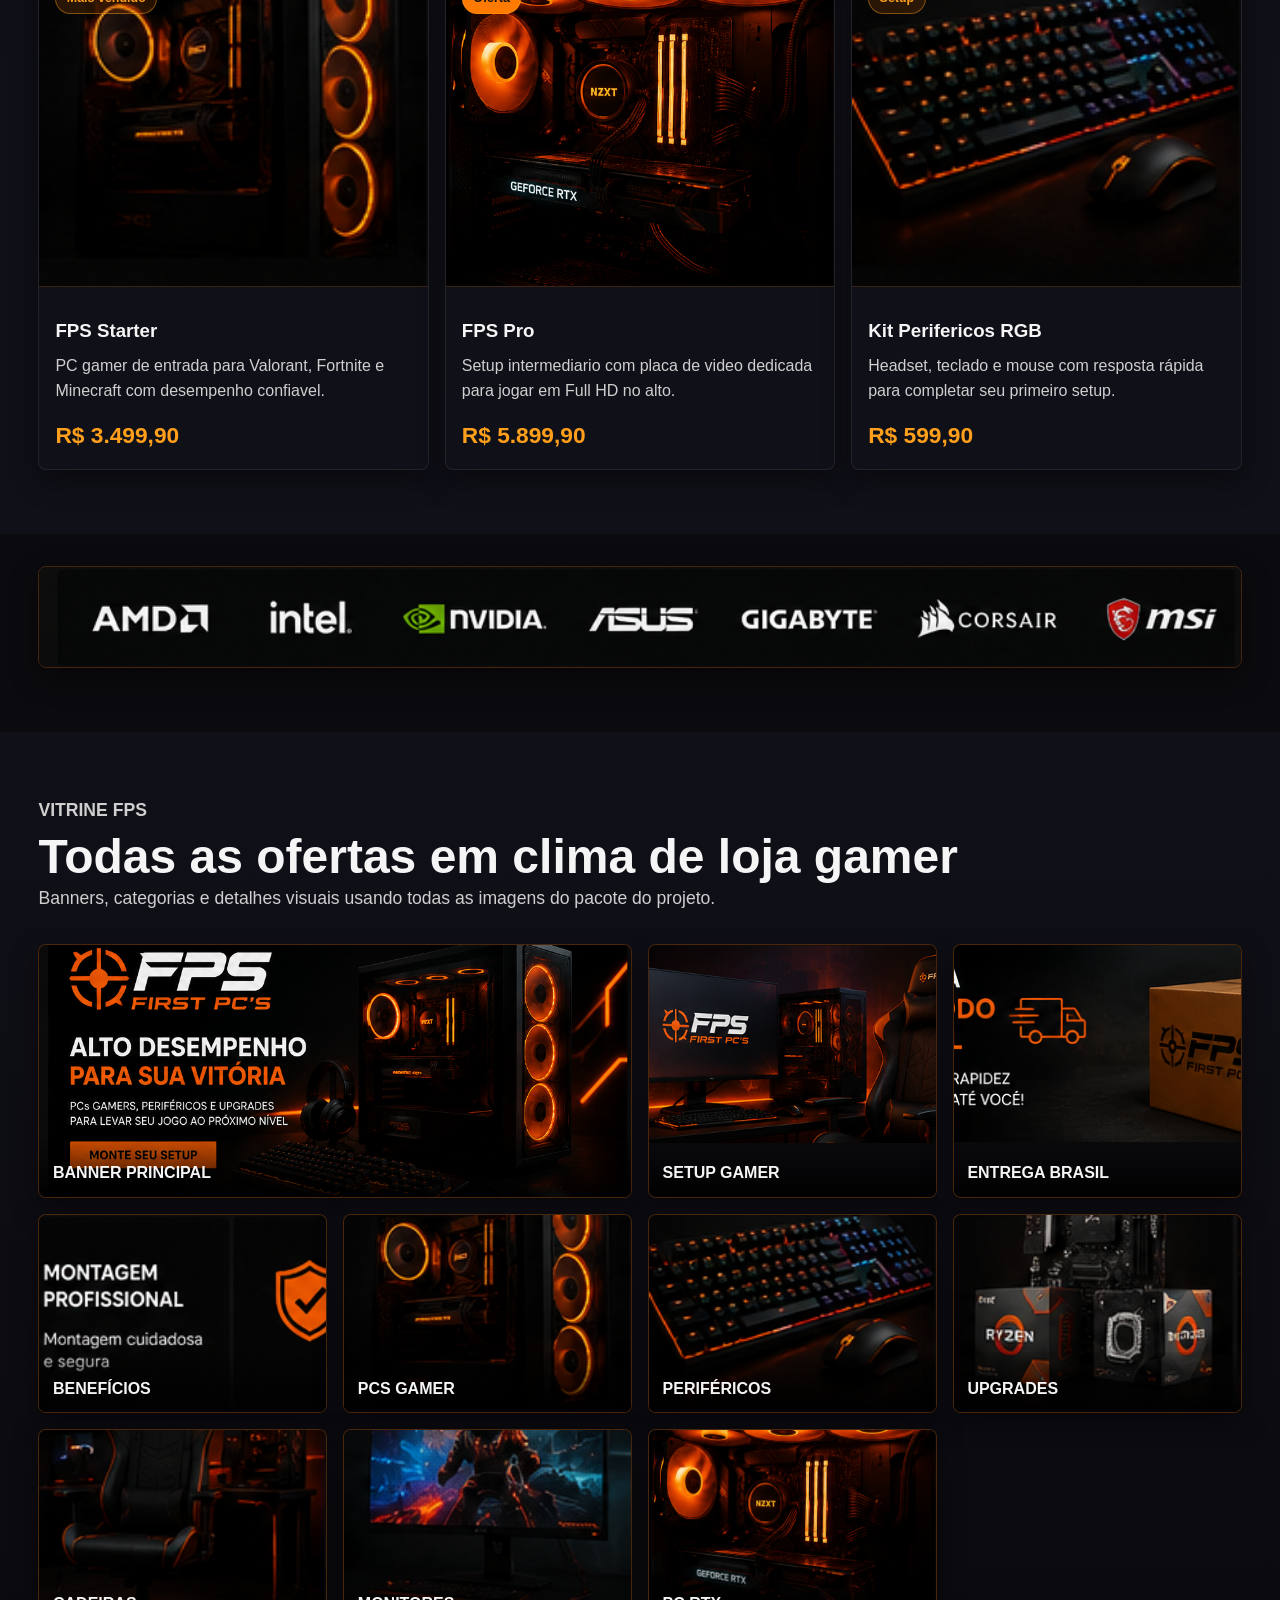
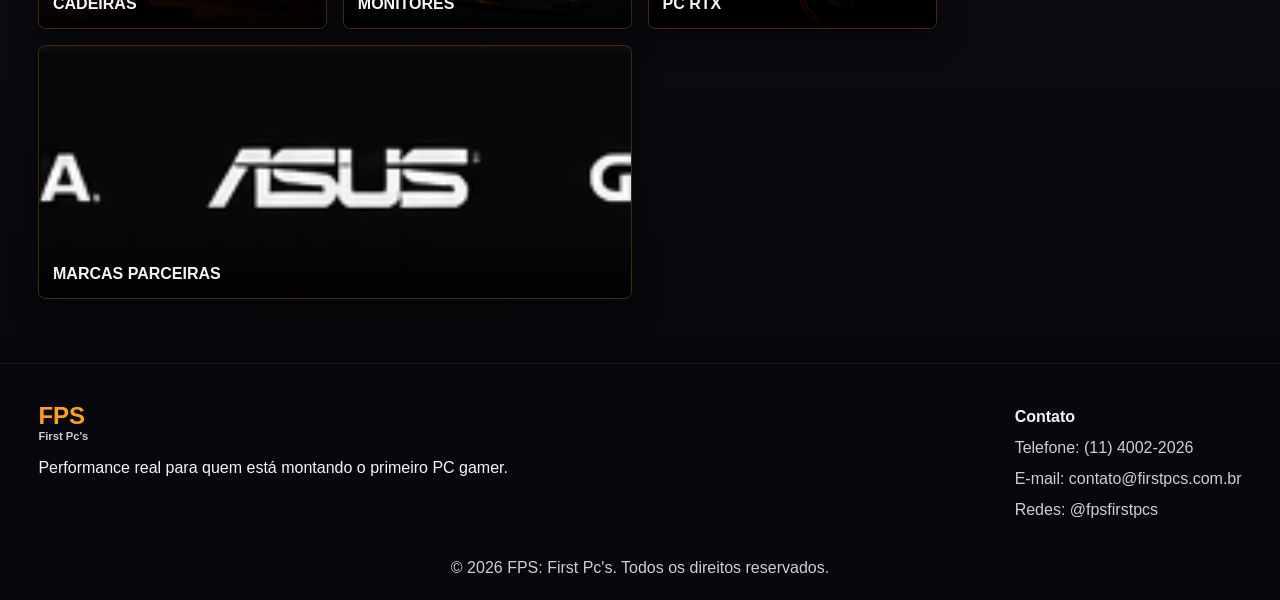
==== commit 6499d628: "fix: corrige acentuacao e legibilidade da home" ====
--- a/index.html
+++ b/index.html
@@ -4,27 +4,27 @@
   <meta charset="UTF-8">
   <meta name="viewport" content="width=device-width, initial-scale=1.0">
   <title>FPS: First Pc's | Loja Gamer</title>
-  <link rel="stylesheet" href="src/css/estilo.css">
+  <link rel="stylesheet" href="src/css/estilo.css?v=pichau2">
 </head>
 <body>
   <header class="site-header">
     <div class="top-strip">
       <div class="container top-strip-inner">
-        <span>Frete rapido para Sao Paulo</span>
+        <span>Frete rápido para São Paulo</span>
         <span>Ofertas gamer por tempo limitado</span>
         <span>Suporte para montar seu primeiro PC</span>
       </div>
     </div>
-    <nav class="navbar" aria-label="Navegacao principal">
+    <nav class="navbar" aria-label="Navegação principal">
       <a class="brand" href="index.html">FPS<span>First Pc's</span></a>
       <form class="search-box" role="search">
         <label class="sr-only" for="siteSearch">Buscar produtos</label>
-        <input id="siteSearch" type="search" placeholder="Buscar PC gamer, perifericos, upgrades...">
+        <input id="siteSearch" type="search" placeholder="Buscar PC gamer, periféricos, upgrades...">
       </form>
       <button class="menu-toggle" type="button" aria-label="Abrir menu" aria-expanded="false">Menu</button>
       <ul class="nav-links">
         <li><a href="index.html">Home</a></li>
-        <li><a href="pages/portifolio.html">Portifolio</a></li>
+        <li><a href="pages/portifolio.html">Portfólio</a></li>
         <li><a href="pages/sobre.html">Sobre</a></li>
         <li><a href="pages/contato.html">Contato</a></li>
       </ul>
@@ -38,17 +38,20 @@
           <p class="eyebrow">Oferta principal</p>
           <h1>FPS: First Pc's</h1>
           <p class="hero-text">
-            PCs gamers, perifericos, upgrades e setups personalizados para quem quer entrar no jogo com performance, suporte e preco justo.
+            PCs gamers, periféricos, upgrades e setups personalizados para quem quer entrar no jogo com performance, suporte e preço justo.
           </p>
-          <div class="hero-actions" aria-label="Acoes principais">
+          <div class="hero-actions" aria-label="Ações principais">
             <a class="btn btn-primary" href="pages/portifolio.html">Ver ofertas</a>
             <a class="btn btn-secondary" href="pages/contato.html">Falar com a loja</a>
           </div>
         </div>
-        <div class="deal-card" aria-label="Resumo da oferta gamer">
-          <span class="deal-kicker">Setup pronto</span>
-          <strong>ate 15% OFF</strong>
-          <p>em PCs selecionados com montagem inclusa</p>
+        <div class="hero-media" aria-label="Banner promocional FPS First Pc's">
+          <img src="src/assets/img/01_hero_banner_fps_first_pcs.png" alt="Banner FPS First Pc's com PC gamer, periféricos e chamada de alto desempenho">
+          <div class="deal-card">
+            <span class="deal-kicker">Setup pronto</span>
+            <strong>até 15% OFF</strong>
+            <p>em PCs selecionados com montagem inclusa</p>
+          </div>
         </div>
       </div>
     </section>
@@ -56,15 +59,15 @@
     <section class="category-band">
       <div class="container category-grid">
         <article class="category-tile">
-          <img src="src/assets/img/05_card_pc_gamer.png" alt="PC gamer em promocao">
+          <img src="src/assets/img/05_card_pc_gamer.png" alt="PC gamer em promoção">
           <span>PCs Gamer</span>
         </article>
         <article class="category-tile">
-          <img src="src/assets/img/06_card_perifericos.png" alt="Perifericos gamer">
-          <span>Perifericos</span>
-        </article>
-        <article class="category-tile">
-          <img src="src/assets/img/07_card_upgrades.png" alt="Upgrade de pecas gamer">
+          <img src="src/assets/img/06_card_perifericos.png" alt="Periféricos gamer">
+          <span>Periféricos</span>
+        </article>
+        <article class="category-tile">
+          <img src="src/assets/img/07_card_upgrades.png" alt="Upgrade de peças gamer">
           <span>Upgrades</span>
         </article>
         <article class="category-tile">
@@ -84,12 +87,12 @@
           <article class="info-card">
             <span class="card-icon">01</span>
             <h3>Montagem personalizada</h3>
-            <p>Escolha as pecas com orientacao de quem entende de compatibilidade, temperatura e custo-beneficio.</p>
+            <p>Escolha as peças com orientação de quem entende de compatibilidade, temperatura e custo-benefício.</p>
           </article>
           <article class="info-card">
             <span class="card-icon">02</span>
             <h3>Alta performance para jogos</h3>
-            <p>Configuracoes pensadas para FPS estavel, carregamento rapido e upgrades sem dor de cabeca.</p>
+            <p>Configurações pensadas para FPS estável, carregamento rápido e upgrades sem dor de cabeça.</p>
           </article>
           <article class="info-card">
             <span class="card-icon">03</span>
@@ -127,10 +130,10 @@
           </article>
           <article class="product-card">
             <span class="tag">Setup</span>
-            <img src="src/assets/img/06_card_perifericos.png" alt="Kit de perifericos RGB">
+            <img src="src/assets/img/06_card_perifericos.png" alt="Kit de periféricos RGB">
             <div class="product-body">
               <h3>Kit Perifericos RGB</h3>
-              <p>Headset, teclado e mouse com resposta rapida para completar seu primeiro setup.</p>
+              <p>Headset, teclado e mouse com resposta rápida para completar seu primeiro setup.</p>
               <strong>R$ 599,90</strong>
             </div>
           </article>
@@ -141,6 +144,63 @@
     <section class="brand-strip-section">
       <div class="container">
         <img src="src/assets/img/11_barra_marcas.png" alt="Marcas gamer parceiras da FPS First Pc's">
+      </div>
+    </section>
+
+    <section class="section visual-showcase">
+      <div class="container">
+        <div class="section-heading">
+          <p class="eyebrow">Vitrine FPS</p>
+          <h2>Todas as ofertas em clima de loja gamer</h2>
+          <p>Banners, categorias e detalhes visuais usando todas as imagens do pacote do projeto.</p>
+        </div>
+
+        <div class="showcase-grid">
+          <article class="showcase-card showcase-card-wide">
+            <img src="src/assets/img/01_hero_banner_fps_first_pcs.png" alt="Banner principal FPS First Pc's">
+            <span>Banner principal</span>
+          </article>
+          <article class="showcase-card">
+            <img src="src/assets/img/02_setup_gamer_fps.png" alt="Setup gamer FPS">
+            <span>Setup gamer</span>
+          </article>
+          <article class="showcase-card">
+            <img src="src/assets/img/03_entrega_brasil_fps.png" alt="Entrega FPS para todo o Brasil">
+            <span>Entrega Brasil</span>
+          </article>
+          <article class="showcase-card">
+            <img src="src/assets/img/04_beneficios_fps.png" alt="Benefícios da loja FPS">
+            <span>Benefícios</span>
+          </article>
+          <article class="showcase-card">
+            <img src="src/assets/img/05_card_pc_gamer.png" alt="Categoria de PCs gamer">
+            <span>PCs gamer</span>
+          </article>
+          <article class="showcase-card">
+            <img src="src/assets/img/06_card_perifericos.png" alt="Categoria de periféricos gamer">
+            <span>Periféricos</span>
+          </article>
+          <article class="showcase-card">
+            <img src="src/assets/img/07_card_upgrades.png" alt="Categoria de upgrades gamer">
+            <span>Upgrades</span>
+          </article>
+          <article class="showcase-card">
+            <img src="src/assets/img/08_card_cadeiras.png" alt="Categoria de cadeiras gamer">
+            <span>Cadeiras</span>
+          </article>
+          <article class="showcase-card">
+            <img src="src/assets/img/09_card_monitores.png" alt="Categoria de monitores gamer">
+            <span>Monitores</span>
+          </article>
+          <article class="showcase-card">
+            <img src="src/assets/img/10_closeup_pc_rtx.png" alt="Close do PC gamer RTX">
+            <span>PC RTX</span>
+          </article>
+          <article class="showcase-card showcase-card-wide">
+            <img src="src/assets/img/11_barra_marcas.png" alt="Barra de marcas FPS">
+            <span>Marcas parceiras</span>
+          </article>
+        </div>
       </div>
     </section>
   </main>
@@ -149,18 +209,18 @@
     <div class="container footer-grid">
       <div>
         <a class="brand footer-brand" href="index.html">FPS<span>First Pc's</span></a>
-        <p>Performance real para quem esta montando o primeiro PC gamer.</p>
+        <p>Performance real para quem está montando o primeiro PC gamer.</p>
       </div>
       <address>
         <strong>Contato</strong>
         <span>Telefone: (11) 4002-2026</span>
-        <span>Email: contato@firstpcs.com.br</span>
+        <span>E-mail: contato@firstpcs.com.br</span>
         <span>Redes: @fpsfirstpcs</span>
       </address>
     </div>
     <p class="copyright">&copy; <span data-current-year></span> FPS: First Pc's. Todos os direitos reservados.</p>
   </footer>
 
-  <script src="src/js/script.js"></script>
+  <script src="src/js/script.js?v=pichau2"></script>
 </body>
 </html>
--- a/src/css/estilo.css
+++ b/src/css/estilo.css
@@ -177,23 +177,23 @@
 }
 
 .hero {
-  min-height: 620px;
-  padding: 4.5rem 0;
+  min-height: 560px;
+  padding: 4.5rem 0 3.2rem;
 }
 
 .commerce-hero {
   background:
-    linear-gradient(90deg, rgba(0, 0, 0, .9) 0%, rgba(0, 0, 0, .68) 42%, rgba(0, 0, 0, .12) 100%),
-    url("../assets/img/01_hero_banner_fps_first_pcs.png") center / cover no-repeat;
+    radial-gradient(circle at 82% 24%, rgba(255, 122, 0, .22), transparent 24rem),
+    linear-gradient(135deg, #050508 0%, #12121a 58%, #08080c 100%);
   border-bottom: 1px solid rgba(255, 122, 0, .35);
 }
 
 .hero-grid {
   align-items: center;
   display: grid;
-  gap: 3rem;
-  grid-template-columns: minmax(0, 660px) minmax(260px, 360px);
-  min-height: 510px;
+  gap: 2rem;
+  grid-template-columns: minmax(0, 520px) minmax(360px, 1fr);
+  min-height: 470px;
 }
 
 .hero-content h1,
@@ -202,6 +202,7 @@
   line-height: .94;
   margin: .45rem 0 1.2rem;
   max-width: 820px;
+  text-shadow: 0 8px 26px rgba(0, 0, 0, .58);
 }
 
 .hero-text,
@@ -220,14 +221,29 @@
   margin-top: 1.8rem;
 }
 
+.hero-media {
+  position: relative;
+}
+
+.hero-media img {
+  aspect-ratio: 1.82;
+  border: 1px solid rgba(255, 122, 0, .35);
+  border-radius: var(--radius);
+  box-shadow: var(--shadow-store);
+  object-fit: cover;
+  width: 100%;
+}
+
 .deal-card {
-  align-self: end;
-  background: rgba(11, 11, 15, .88);
+  background: rgba(11, 11, 15, .94);
   border: 2px solid rgba(255, 122, 0, .75);
   border-radius: var(--radius);
   box-shadow: var(--shadow-store);
-  margin-left: auto;
+  bottom: 1rem;
+  max-width: 260px;
   padding: 1.25rem;
+  position: absolute;
+  right: 1rem;
   text-align: center;
 }
 
@@ -516,6 +532,51 @@
   border-radius: var(--radius);
   box-shadow: var(--shadow-store);
   width: 100%;
+}
+
+.visual-showcase {
+  background: linear-gradient(180deg, #101018 0%, #08080c 100%);
+}
+
+.showcase-grid {
+  display: grid;
+  gap: 1rem;
+  grid-template-columns: repeat(4, minmax(0, 1fr));
+}
+
+.showcase-card {
+  background: #0b0b0f;
+  border: 1px solid rgba(255, 122, 0, .26);
+  border-radius: var(--radius);
+  box-shadow: var(--shadow-store);
+  overflow: hidden;
+  position: relative;
+}
+
+.showcase-card-wide {
+  grid-column: span 2;
+}
+
+.showcase-card img {
+  aspect-ratio: 1.45;
+  object-fit: cover;
+  width: 100%;
+}
+
+.showcase-card-wide img {
+  aspect-ratio: 2.35;
+}
+
+.showcase-card span {
+  background: linear-gradient(0deg, rgba(0, 0, 0, .9), rgba(0, 0, 0, .08));
+  bottom: 0;
+  color: var(--color-text);
+  font-weight: 900;
+  left: 0;
+  padding: 1.5rem .85rem .7rem;
+  position: absolute;
+  right: 0;
+  text-transform: uppercase;
 }
 
 .story-image,
@@ -726,6 +787,10 @@
   .category-grid {
     grid-template-columns: repeat(2, minmax(0, 1fr));
   }
+
+  .showcase-grid {
+    grid-template-columns: repeat(2, minmax(0, 1fr));
+  }
 }
 
 @media (max-width: 620px) {
@@ -742,13 +807,17 @@
     padding: 3.2rem 0;
   }
 
-  .commerce-hero {
-    background-position: 64% center;
-  }
-
   .deal-card {
-    margin-left: 0;
+    margin-top: .8rem;
+    max-width: none;
+    position: static;
     text-align: left;
+  }
+
+  .showcase-grid,
+  .showcase-card-wide {
+    grid-column: auto;
+    grid-template-columns: 1fr;
   }
 
   .btn,
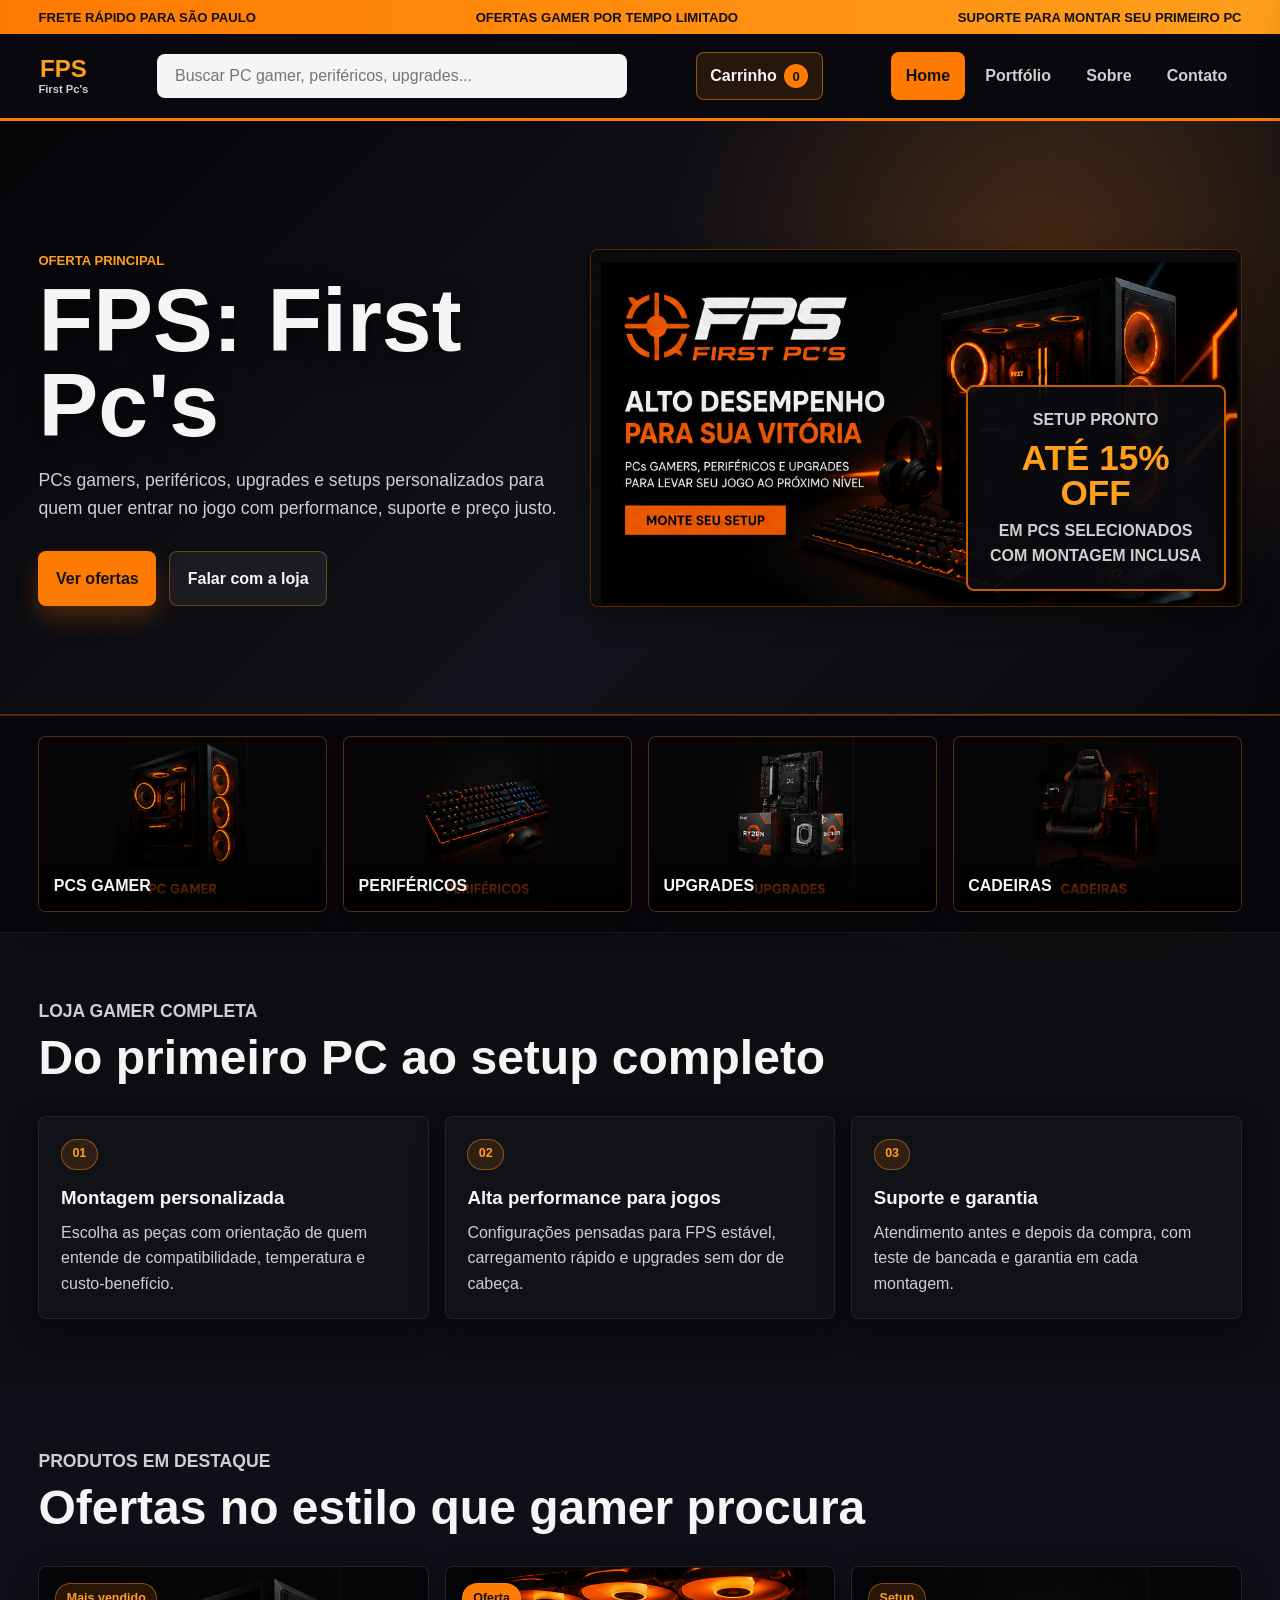
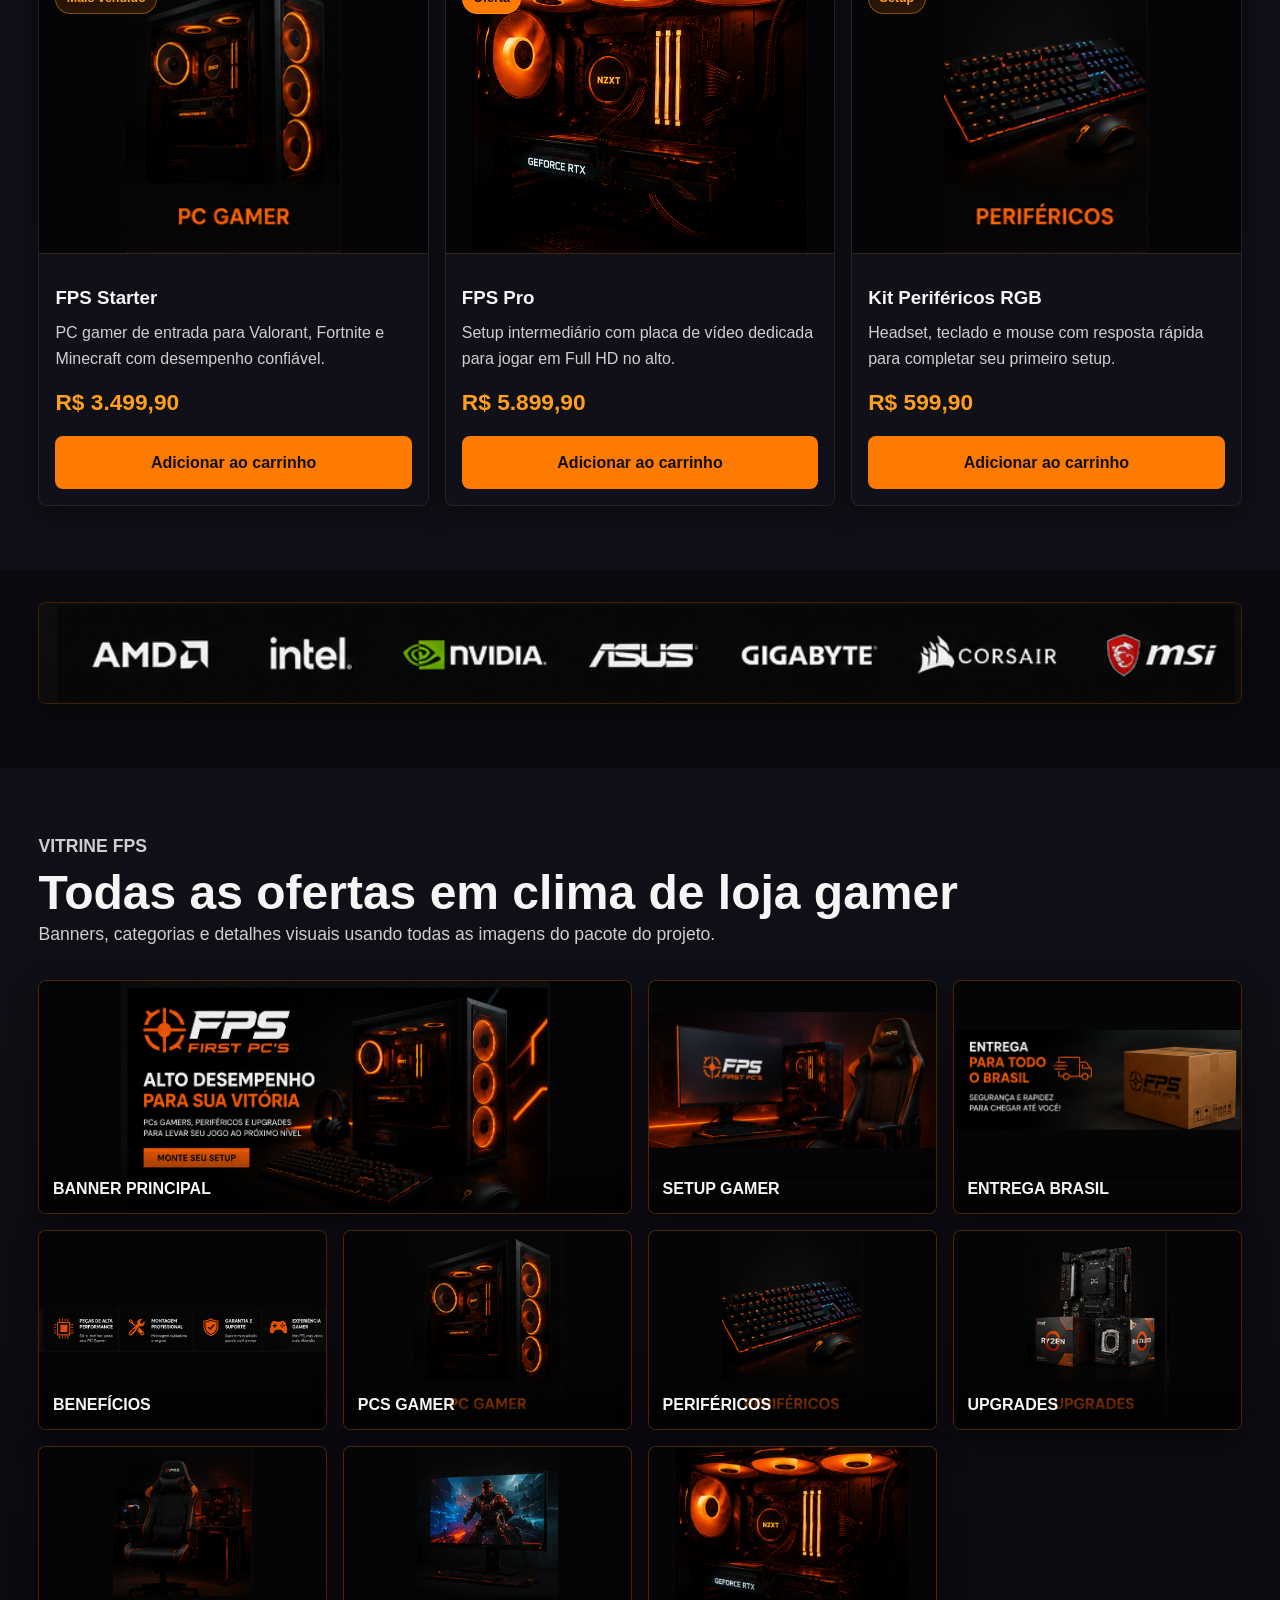
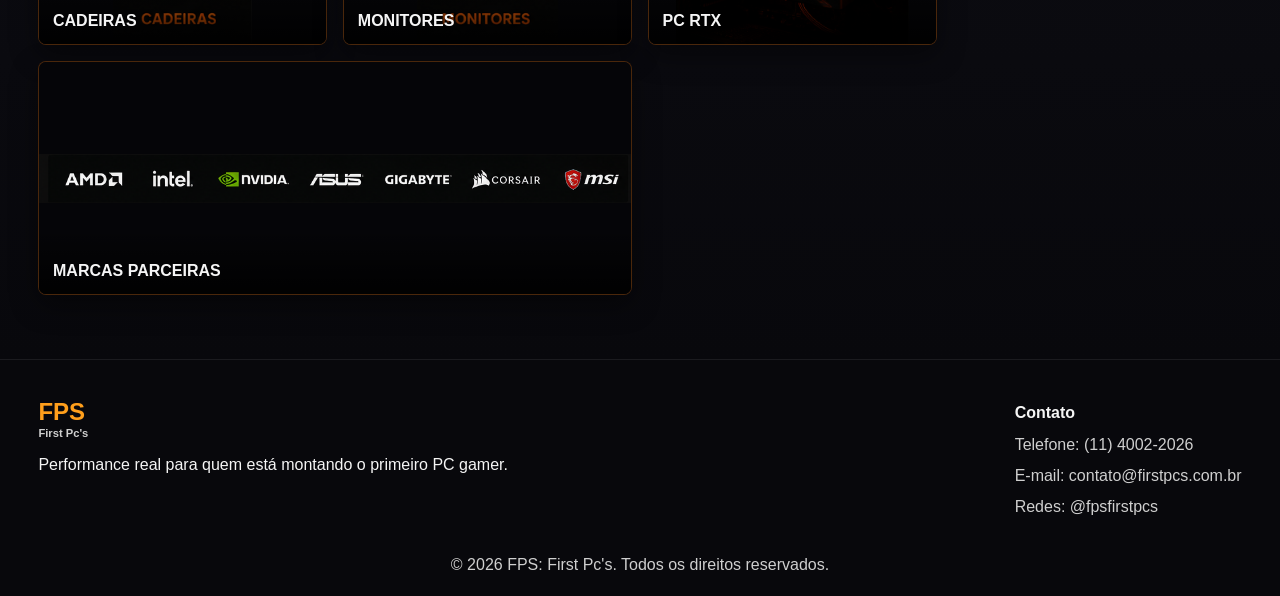
==== commit 063625cf: "feat: melhora carrinho e exibicao das imagens" ====
--- a/index.html
+++ b/index.html
@@ -4,7 +4,7 @@
   <meta charset="UTF-8">
   <meta name="viewport" content="width=device-width, initial-scale=1.0">
   <title>FPS: First Pc's | Loja Gamer</title>
-  <link rel="stylesheet" href="src/css/estilo.css?v=pichau2">
+  <link rel="stylesheet" href="src/css/estilo.css?v=pichau3">
 </head>
 <body>
   <header class="site-header">
@@ -115,26 +115,29 @@
             <img src="src/assets/img/05_card_pc_gamer.png" alt="PC gamer de entrada FPS Starter">
             <div class="product-body">
               <h3>FPS Starter</h3>
-              <p>PC gamer de entrada para Valorant, Fortnite e Minecraft com desempenho confiavel.</p>
+              <p>PC gamer de entrada para Valorant, Fortnite e Minecraft com desempenho confiável.</p>
               <strong>R$ 3.499,90</strong>
+              <button type="button" data-cart-action>Adicionar ao carrinho</button>
             </div>
           </article>
           <article class="product-card">
             <span class="tag tag-hot">Oferta</span>
-            <img src="src/assets/img/10_closeup_pc_rtx.png" alt="PC gamer intermediario FPS Pro">
+            <img src="src/assets/img/10_closeup_pc_rtx.png" alt="PC gamer intermediário FPS Pro">
             <div class="product-body">
               <h3>FPS Pro</h3>
-              <p>Setup intermediario com placa de video dedicada para jogar em Full HD no alto.</p>
+              <p>Setup intermediário com placa de vídeo dedicada para jogar em Full HD no alto.</p>
               <strong>R$ 5.899,90</strong>
+              <button type="button" data-cart-action>Adicionar ao carrinho</button>
             </div>
           </article>
           <article class="product-card">
             <span class="tag">Setup</span>
             <img src="src/assets/img/06_card_perifericos.png" alt="Kit de periféricos RGB">
             <div class="product-body">
-              <h3>Kit Perifericos RGB</h3>
+              <h3>Kit Periféricos RGB</h3>
               <p>Headset, teclado e mouse com resposta rápida para completar seu primeiro setup.</p>
               <strong>R$ 599,90</strong>
+              <button type="button" data-cart-action>Adicionar ao carrinho</button>
             </div>
           </article>
         </div>
@@ -221,6 +224,6 @@
     <p class="copyright">&copy; <span data-current-year></span> FPS: First Pc's. Todos os direitos reservados.</p>
   </footer>
 
-  <script src="src/js/script.js?v=pichau2"></script>
+  <script src="src/js/script.js?v=pichau3"></script>
 </body>
 </html>
--- a/src/css/estilo.css
+++ b/src/css/estilo.css
@@ -176,6 +176,33 @@
   padding: .65rem .9rem;
 }
 
+.cart-open {
+  align-items: center;
+  background: rgba(255, 122, 0, .12);
+  border: 1px solid rgba(255, 159, 28, .48);
+  border-radius: var(--radius);
+  color: var(--color-text);
+  cursor: pointer;
+  display: inline-flex;
+  font-weight: 900;
+  gap: .45rem;
+  min-height: 44px;
+  padding: .65rem .85rem;
+}
+
+.cart-open span {
+  align-items: center;
+  background: var(--color-orange);
+  border-radius: 999px;
+  color: #111;
+  display: inline-flex;
+  font-size: .82rem;
+  justify-content: center;
+  min-height: 24px;
+  min-width: 24px;
+  padding: 0 .35rem;
+}
+
 .hero {
   min-height: 560px;
   padding: 4.5rem 0 3.2rem;
@@ -227,10 +254,11 @@
 
 .hero-media img {
   aspect-ratio: 1.82;
+  background: #050508;
   border: 1px solid rgba(255, 122, 0, .35);
   border-radius: var(--radius);
   box-shadow: var(--shadow-store);
-  object-fit: cover;
+  object-fit: contain;
   width: 100%;
 }
 
@@ -361,7 +389,8 @@
 
 .category-tile img {
   aspect-ratio: 1.65;
-  object-fit: cover;
+  background: #050508;
+  object-fit: contain;
   width: 100%;
 }
 
@@ -485,9 +514,9 @@
 }
 
 .product-card img {
-  aspect-ratio: 1.22;
+  aspect-ratio: 1.36;
   background: #050508;
-  object-fit: cover;
+  object-fit: contain;
   width: 100%;
 }
 
@@ -528,9 +557,11 @@
 }
 
 .brand-strip-section img {
+  background: #050508;
   border: 1px solid rgba(255, 122, 0, .24);
   border-radius: var(--radius);
   box-shadow: var(--shadow-store);
+  object-fit: contain;
   width: 100%;
 }
 
@@ -559,12 +590,13 @@
 
 .showcase-card img {
   aspect-ratio: 1.45;
-  object-fit: cover;
+  background: #050508;
+  object-fit: contain;
   width: 100%;
 }
 
 .showcase-card-wide img {
-  aspect-ratio: 2.35;
+  aspect-ratio: 2.55;
 }
 
 .showcase-card span {
@@ -591,7 +623,117 @@
 .story-image img,
 .contact-card-visual img {
   aspect-ratio: 1.6;
-  object-fit: cover;
+  object-fit: contain;
+  width: 100%;
+}
+
+.cart-panel {
+  background: #0b0b0f;
+  border-left: 2px solid rgba(255, 122, 0, .5);
+  bottom: 0;
+  box-shadow: -18px 0 42px rgba(0, 0, 0, .48);
+  display: grid;
+  grid-template-rows: auto 1fr auto;
+  max-width: 420px;
+  position: fixed;
+  right: 0;
+  top: 0;
+  transform: translateX(110%);
+  transition: transform var(--transition);
+  width: min(92vw, 420px);
+  z-index: 50;
+}
+
+.cart-panel.is-open {
+  transform: translateX(0);
+}
+
+.cart-panel-header,
+.cart-panel-footer {
+  border-bottom: 1px solid rgba(255, 255, 255, .08);
+  padding: 1.25rem;
+}
+
+.cart-panel-header {
+  align-items: center;
+  display: flex;
+  justify-content: space-between;
+}
+
+.cart-panel-header h2 {
+  line-height: 1;
+}
+
+.cart-close,
+.cart-clear,
+.cart-item button {
+  background: rgba(255, 255, 255, .06);
+  border: 1px solid rgba(255, 159, 28, .32);
+  border-radius: var(--radius);
+  color: var(--color-text);
+  cursor: pointer;
+  font-weight: 800;
+  padding: .6rem .8rem;
+}
+
+.cart-items {
+  display: grid;
+  gap: .85rem;
+  overflow-y: auto;
+  padding: 1.25rem;
+}
+
+.cart-item {
+  align-items: center;
+  background: rgba(255, 255, 255, .04);
+  border: 1px solid rgba(255, 255, 255, .08);
+  border-radius: var(--radius);
+  display: grid;
+  gap: .8rem;
+  grid-template-columns: 82px 1fr;
+  padding: .75rem;
+}
+
+.cart-item img {
+  aspect-ratio: 1;
+  background: #050508;
+  border-radius: var(--radius);
+  object-fit: contain;
+  width: 82px;
+}
+
+.cart-item h3 {
+  font-size: 1rem;
+}
+
+.cart-item p,
+.cart-empty {
+  color: var(--color-muted);
+}
+
+.cart-item button {
+  margin-top: .45rem;
+}
+
+.cart-panel-footer {
+  border-bottom: 0;
+  border-top: 1px solid rgba(255, 255, 255, .08);
+  display: grid;
+  gap: .8rem;
+}
+
+.cart-total-line {
+  align-items: center;
+  display: flex;
+  justify-content: space-between;
+}
+
+.cart-total-line strong {
+  color: var(--color-orange-light);
+  font-size: 1.35rem;
+}
+
+.cart-checkout {
   width: 100%;
 }
 
@@ -766,6 +908,10 @@
     width: 100%;
   }
 
+  .cart-open {
+    margin-left: auto;
+  }
+
   .navbar {
     flex-wrap: wrap;
     padding: .8rem 0;
